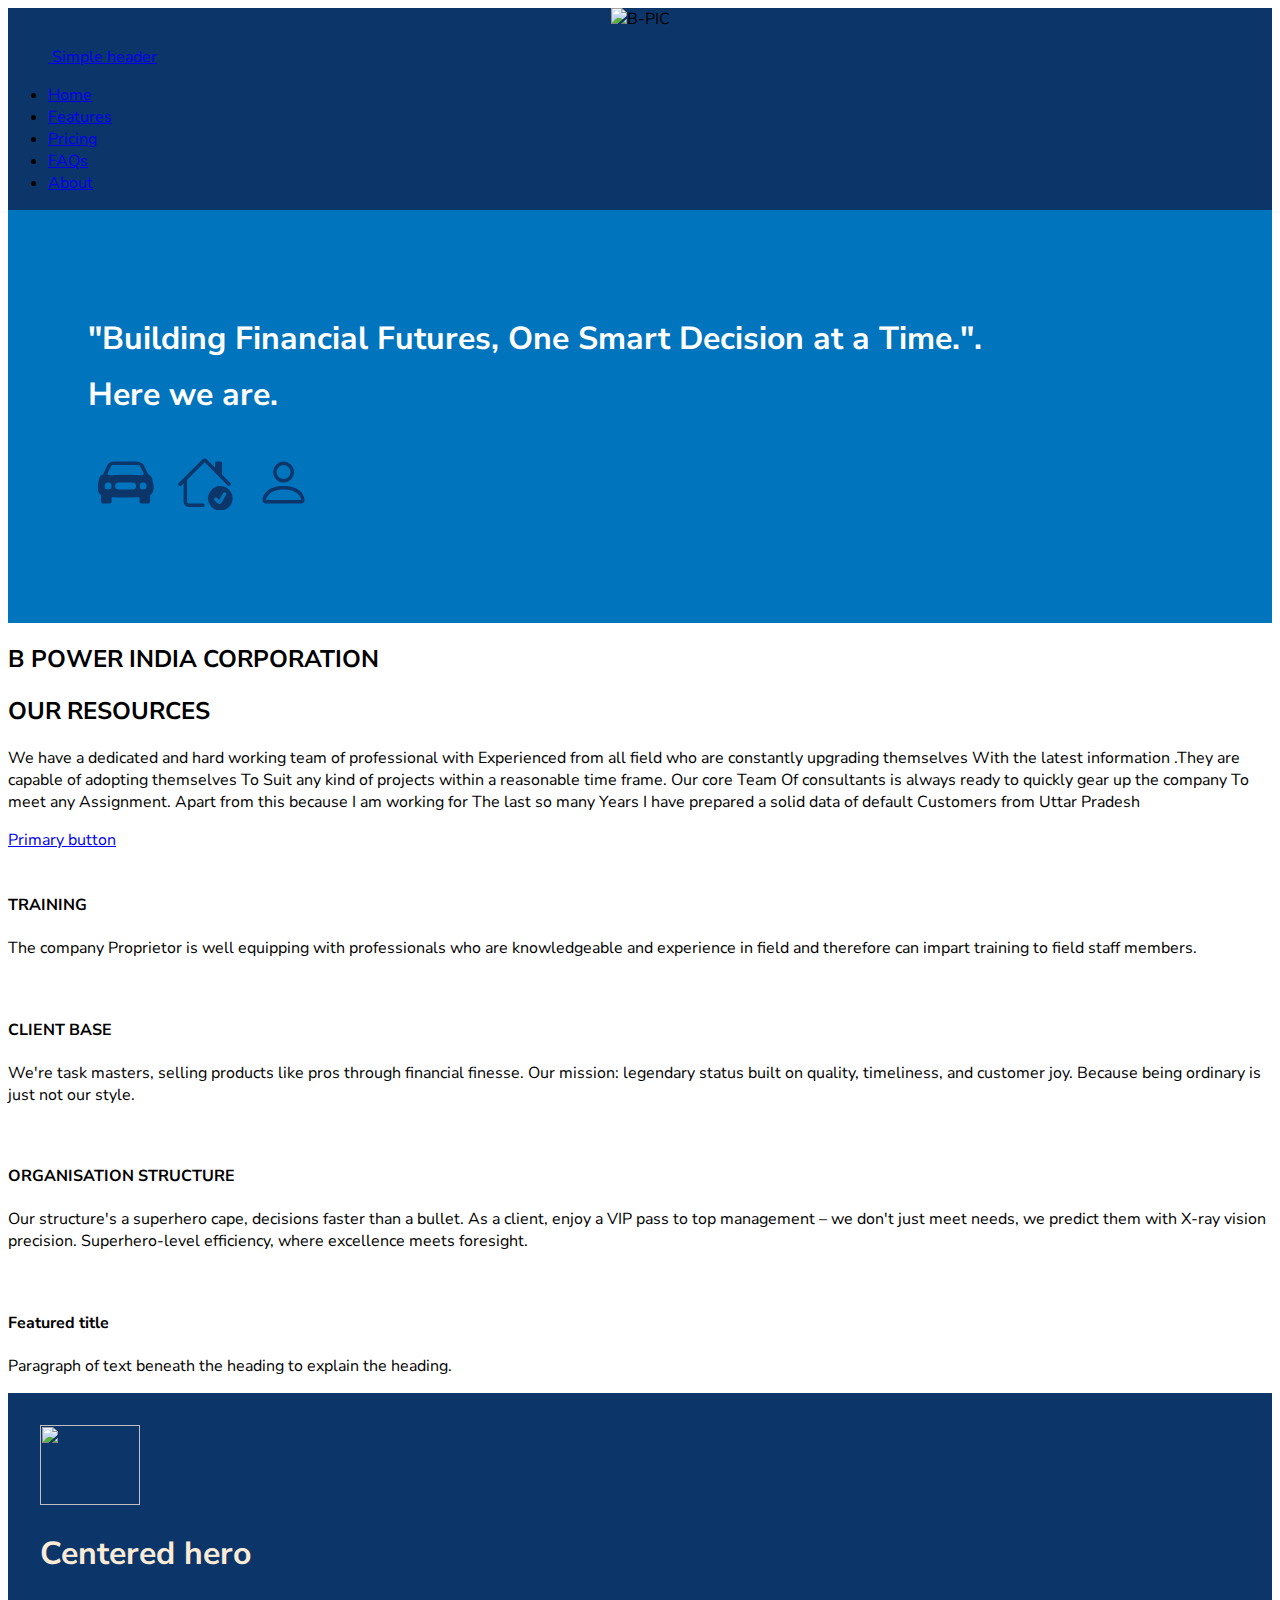
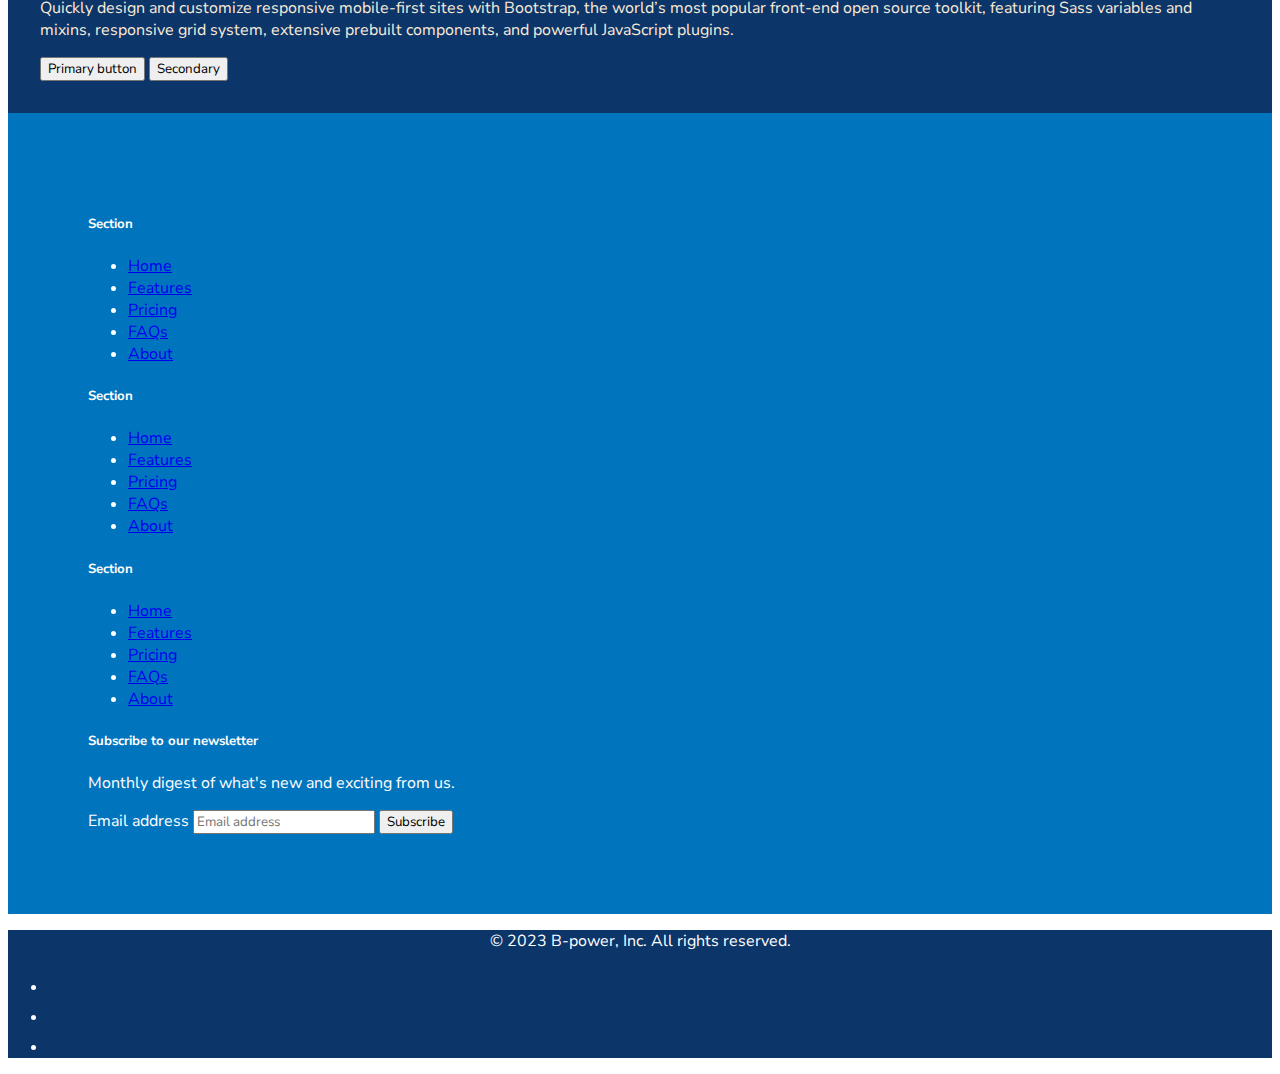
==== index.html @ 485415d3 "Add files via upload" ====
<!DOCTYPE html>
<html lang="en">
<head>
    <meta charset="UTF-8">
    <meta name="viewport" content="width=device-width, initial-scale=1.0">
    <title>Bpic</title>
    <link href="https://cdn.jsdelivr.net/npm/bootstrap@5.3.2/dist/css/bootstrap.min.css" rel="stylesheet" integrity="sha384-T3c6CoIi6uLrA9TneNEoa7RxnatzjcDSCmG1MXxSR1GAsXEV/Dwwykc2MPK8M2HN" crossorigin="anonymous">
    <link rel="preconnect" href="https://fonts.googleapis.com">
    <link rel="stylesheet" href="style.css">
    <link rel="preconnect" href="https://fonts.googleapis.com">
    <link rel="preconnect" href="https://fonts.gstatic.com" crossorigin>
    <link href="https://fonts.googleapis.com/css2?family=Bebas+Neue&family=Cabin:wght@700&family=Nunito+Sans:opsz,wght@6..12,300&family=Playfair+Display&family=Raleway:ital,wght@1,100&display=swap" rel="stylesheet">
</head>
                                              <!-- navbar -->
    <header class="fluid" >
        <center><img src="Images.png/bpic.png" alt="B-PIC" height="80rem"></center>
        <header class="d-flex flex-wrap justify-content-center py-3 mb-4 border-bottom">
          <a href="/" class="d-flex align-items-center mb-3 mb-md-0 me-md-auto link-body-emphasis text-decoration-none">
            <svg class="bi me-2" width="40" height="32"><use xlink:href="#bootstrap"></use></svg>
            <span class="fs-4">Simple header</span>
          </a>
    
          <ul class="nav nav-pills">
            <li class="nav-item"><a href="#" class="nav-link active" aria-current="page">Home</a></li>
            <li class="nav-item"><a href="#" class="nav-link">Features</a></li>
            <li class="nav-item"><a href="#" class="nav-link">Pricing</a></li>
            <li class="nav-item"><a href="#" class="nav-link">FAQs</a></li>
            <li class="nav-item"><a href="#" class="nav-link">About</a></li>
          </ul>
        </header>
      <div class="row">
        <div class="maintyt col-lg-12">
          <h1 class="">"Building Financial Futures, One Smart Decision at a Time.".<br>Here we are.</h1>
          <!-- finacial tittle page -->
        
          <svg class="service" xmlns="http://www.w3.org/2000/svg" width="16" height="16" fill="currentColor" class="bi bi-car-front-fill" viewBox="0 0 16 16">
            <path d="M2.52 3.515A2.5 2.5 0 0 1 4.82 2h6.362c1 0 1.904.596 2.298 1.515l.792 1.848c.075.175.21.319.38.404.5.25.855.715.965 1.262l.335 1.679c.033.161.049.325.049.49v.413c0 .814-.39 1.543-1 1.997V13.5a.5.5 0 0 1-.5.5h-2a.5.5 0 0 1-.5-.5v-1.338c-1.292.048-2.745.088-4 .088s-2.708-.04-4-.088V13.5a.5.5 0 0 1-.5.5h-2a.5.5 0 0 1-.5-.5v-1.892c-.61-.454-1-1.183-1-1.997v-.413a2.5 2.5 0 0 1 .049-.49l.335-1.68c.11-.546.465-1.012.964-1.261a.807.807 0 0 0 .381-.404l.792-1.848ZM3 10a1 1 0 1 0 0-2 1 1 0 0 0 0 2Zm10 0a1 1 0 1 0 0-2 1 1 0 0 0 0 2ZM6 8a1 1 0 0 0 0 2h4a1 1 0 1 0 0-2H6ZM2.906 5.189a.51.51 0 0 0 .497.731c.91-.073 3.35-.17 4.597-.17 1.247 0 3.688.097 4.597.17a.51.51 0 0 0 .497-.731l-.956-1.913A.5.5 0 0 0 11.691 3H4.309a.5.5 0 0 0-.447.276L2.906 5.19Z"/>
          </svg>
          <svg class="service" xmlns="http://www.w3.org/2000/svg" width="16" height="16" fill="currentColor" class="bi bi-house-check" viewBox="0 0 16 16">
            <path d="M7.293 1.5a1 1 0 0 1 1.414 0L11 3.793V2.5a.5.5 0 0 1 .5-.5h1a.5.5 0 0 1 .5.5v3.293l2.354 2.353a.5.5 0 0 1-.708.708L8 2.207l-5 5V13.5a.5.5 0 0 0 .5.5h4a.5.5 0 0 1 0 1h-4A1.5 1.5 0 0 1 2 13.5V8.207l-.646.647a.5.5 0 1 1-.708-.708L7.293 1.5Z"/>
            <path d="M12.5 16a3.5 3.5 0 1 0 0-7 3.5 3.5 0 0 0 0 7Zm1.679-4.493-1.335 2.226a.75.75 0 0 1-1.174.144l-.774-.773a.5.5 0 0 1 .708-.707l.547.547 1.17-1.951a.5.5 0 1 1 .858.514Z"/>
          </svg>
          <svg class="service" xmlns="http://www.w3.org/2000/svg" width="16" height="16" fill="currentColor" class="bi bi-person" viewBox="0 0 16 16">
            <path d="M8 8a3 3 0 1 0 0-6 3 3 0 0 0 0 6Zm2-3a2 2 0 1 1-4 0 2 2 0 0 1 4 0Zm4 8c0 1-1 1-1 1H3s-1 0-1-1 1-4 6-4 6 3 6 4Zm-1-.004c-.001-.246-.154-.986-.832-1.664C11.516 10.68 10.289 10 8 10c-2.29 0-3.516.68-4.168 1.332-.678.678-.83 1.418-.832 1.664h10Z"/>
          </svg>
        </div> 
        <div class="col-lg-6">
              
        </div>
      </div>
    </div>
    </header>
    <body>
     
      <div class="container px-4 py-5">
        <h2 class="pb-2 border-bottom">B POWER INDIA CORPORATION</h2>
    
        <div class="row row-cols-1 row-cols-md-2 align-items-md-center g-5 py-5">
          <div class="col d-flex flex-column align-items-start gap-2">
            <h2 class="fw-bold text-body-emphasis">OUR RESOURCES</h2>
            <p class="text-body-secondary">We have a dedicated and hard working team of professional with 
              Experienced from all field who are constantly upgrading themselves 
              With the latest information .They are capable of adopting themselves
              To Suit any kind of projects within a reasonable time frame. Our core 
              Team Of consultants is always ready to quickly gear up the company
              To meet any Assignment. Apart from this because I am working for
              The last so many Years I have prepared a solid data of default 
              Customers from Uttar Pradesh</p>
            <a href="#" class="btn btn-primary btn-lg">Primary button</a>
          </div>
    
          <div class="col">
            <div class="row row-cols-1 row-cols-sm-2 g-4">
              <div class="col d-flex flex-column gap-2">
                <div class="feature-icon-small d-inline-flex align-items-center justify-content-center text-bg-primary bg-gradient fs-4 rounded-3">
                  <svg class="bi" width="1em" height="1em">
                    <use xlink:href="#collection"></use>
                  </svg>
                </div>
                <h4 class="fw-semibold mb-0 text-body-emphasis">TRAINING</h4>
                <p class="text-body-secondary">The company Proprietor is well equipping with professionals who are 
                  knowledgeable and experience in field and therefore can impart training 
                  to field staff members. 
                  </p>
              </div>
    
              <div class="col d-flex flex-column gap-2">
                <div class="feature-icon-small d-inline-flex align-items-center justify-content-center text-bg-primary bg-gradient fs-4 rounded-3">
                  <svg class="bi" width="1em" height="1em">
                    <use xlink:href="#gear-fill"></use>
                  </svg>
                </div>
                <h4 class="fw-semibold mb-0 text-body-emphasis">CLIENT BASE</h4>
                <p class="text-body-secondary">We're task masters, selling products like pros through financial finesse. Our mission: legendary status built on quality, timeliness, and customer joy. Because being ordinary is just not our style.</p>
              </div>
    
              <div class="col d-flex flex-column gap-2">
                <div class="feature-icon-small d-inline-flex align-items-center justify-content-center text-bg-primary bg-gradient fs-4 rounded-3">
                  <svg class="bi" width="1em" height="1em">
                    <use xlink:href="#speedometer"></use>
                  </svg>
                </div>
                <h4 class="fw-semibold mb-0 text-body-emphasis">ORGANISATION STRUCTURE</h4>
                <p class="text-body-secondary">Our structure's a superhero cape, decisions faster than a bullet. As a client, enjoy a VIP pass to top management – we don't just meet needs, we predict them with X-ray vision precision. Superhero-level efficiency, where excellence meets foresight.
                </p>
              </div>
    
              <div class="col d-flex flex-column gap-2">
                <div class="feature-icon-small d-inline-flex align-items-center justify-content-center text-bg-primary bg-gradient fs-4 rounded-3">
                  <svg class="bi" width="1em" height="1em">
                    <use xlink:href="#table"></use>
                  </svg>
                </div>
                <h4 class="fw-semibold mb-0 text-body-emphasis">Featured title</h4>
                <p class="text-body-secondary">Paragraph of text beneath the heading to explain the heading.</p>
              </div>
            </div>
          </div>
        </div>
      </div>
      <div class="mine text-center">
        <img class="d-block mx-auto mb-4" src="Images.png/bpic.png" alt="" width="100" height="80">
        <h1 class="display-5 fw-bold text-body-emphasis">Centered hero</h1>
        <div class="col-lg-6 mx-auto">
          <p class="lead mb-4">Quickly design and customize responsive mobile-first sites with Bootstrap, the world’s most popular front-end open source toolkit, featuring Sass variables and mixins, responsive grid system, extensive prebuilt components, and powerful JavaScript plugins.</p>
          <div class="d-grid gap-2 d-sm-flex justify-content-sm-center">
            <button type="button" class="btn btn-primary btn-lg px-4 gap-3">Primary button</button>
            <button type="button" class="btn btn-outline-secondary btn-lg px-4">Secondary</button>
          </div>
        </div>
      </div>
      
    <script src="https://cdn.jsdelivr.net/npm/bootstrap@5.3.2/dist/js/bootstrap.bundle.min.js" integrity="sha384-C6RzsynM9kWDrMNeT87bh95OGNyZPhcTNXj1NW7RuBCsyN/o0jlpcV8Qyq46cDfL" crossorigin="anonymous"></script>
    </body>
  <footer class="py-5">
    <div class="maintyt2 row">
      <div class="col-6 col-md-2 mb-3">
        <h5>Section</h5>
        <ul class="nav flex-column">
          <li class="nav-item mb-2"><a href="#" class="nav-link p-0 text-body-secondary">Home</a></li>
          <li class="nav-item mb-2"><a href="#" class="nav-link p-0 text-body-secondary">Features</a></li>
          <li class="nav-item mb-2"><a href="#" class="nav-link p-0 text-body-secondary">Pricing</a></li>
          <li class="nav-item mb-2"><a href="#" class="nav-link p-0 text-body-secondary">FAQs</a></li>
          <li class="nav-item mb-2"><a href="#" class="nav-link p-0 text-body-secondary">About</a></li>
        </ul>
      </div>

      <div class="col-6 col-md-2 mb-3">
        <h5>Section</h5>
        <ul class="nav flex-column">
          <li class="nav-item mb-2"><a href="#" class="nav-link p-0 text-body-secondary">Home</a></li>
          <li class="nav-item mb-2"><a href="#" class="nav-link p-0 text-body-secondary">Features</a></li>
          <li class="nav-item mb-2"><a href="#" class="nav-link p-0 text-body-secondary">Pricing</a></li>
          <li class="nav-item mb-2"><a href="#" class="nav-link p-0 text-body-secondary">FAQs</a></li>
          <li class="nav-item mb-2"><a href="#" class="nav-link p-0 text-body-secondary">About</a></li>
        </ul>
      </div>

      <div class="col-6 col-md-2 mb-3">
        <h5>Section</h5>
        <ul class="nav flex-column">
          <li class="nav-item mb-2"><a href="#" class="nav-link p-0 text-body-secondary">Home</a></li>
          <li class="nav-item mb-2"><a href="#" class="nav-link p-0 text-body-secondary">Features</a></li>
          <li class="nav-item mb-2"><a href="#" class="nav-link p-0 text-body-secondary">Pricing</a></li>
          <li class="nav-item mb-2"><a href="#" class="nav-link p-0 text-body-secondary">FAQs</a></li>
          <li class="nav-item mb-2"><a href="#" class="nav-link p-0 text-body-secondary">About</a></li>
        </ul>
      </div>

      <div class="col-md-5 offset-md-1 mb-3">
        <form>
          <h5>Subscribe to our newsletter</h5>
          <p>Monthly digest of what's new and exciting from us.</p>
          <div class="d-flex flex-column flex-sm-row w-100 gap-2">
            <label for="newsletter1" class="visually-hidden">Email address</label>
            <input id="newsletter1" type="text" class="form-control" placeholder="Email address">
            <button class="btn btn-primary" type="button">Subscribe</button>
          </div>
        </form>
      </div>
    </div>

    <div class="d-flex20">
      <p>© 2023 B-power, Inc. All rights reserved.</p>
      <ul class="list-unstyled d-flex">
        <li class="ms-3"><a class="link-body-emphasis" href="#"><svg class="bi" width="24" height="24"><use xlink:href="#twitter"></use></svg></a></li>
        <li class="ms-3"><a class="link-body-emphasis" href="#"><svg class="bi" width="24" height="24"><use xlink:href="#instagram"></use></svg></a></li>
        <li class="ms-3"><a class="link-body-emphasis" href="#"><svg class="bi" width="24" height="24"><use xlink:href="#facebook"></use></svg></a></li>
      </ul>
    </div>
  </footer>
</html>
---- style.css ----
.fluid
{
    background-color: #0C356A;
  
}
.maintyt
{
    line-height: 3.5rem;
    background-color: #0174BE;
    padding: 5rem 5rem;
    color: white;
   
}
.maintyt2
{
    background-color: #0174BE;
    padding: 5rem 5rem;
    color: white;
}
 .service
 {
    padding: 0.6rem;
    width: 3.5rem;
    height: 3.5rem;
    color: #0C356A;
 }  
.word
{
    
font-family: 'Playfair Display', serif;
    color: white;
}
.d-flex20
{
    text-align: center;
    color: white;
    background-color: #0C356A;
    margin: 0px;
    font-family: 'Raleway', sans-serif;
    
}
*
{
    font-family: 'Nunito Sans', sans-serif;
    

}
.mine
{
    background-color: #0C356A;
    color: antiquewhite;
    padding: 2rem;
}
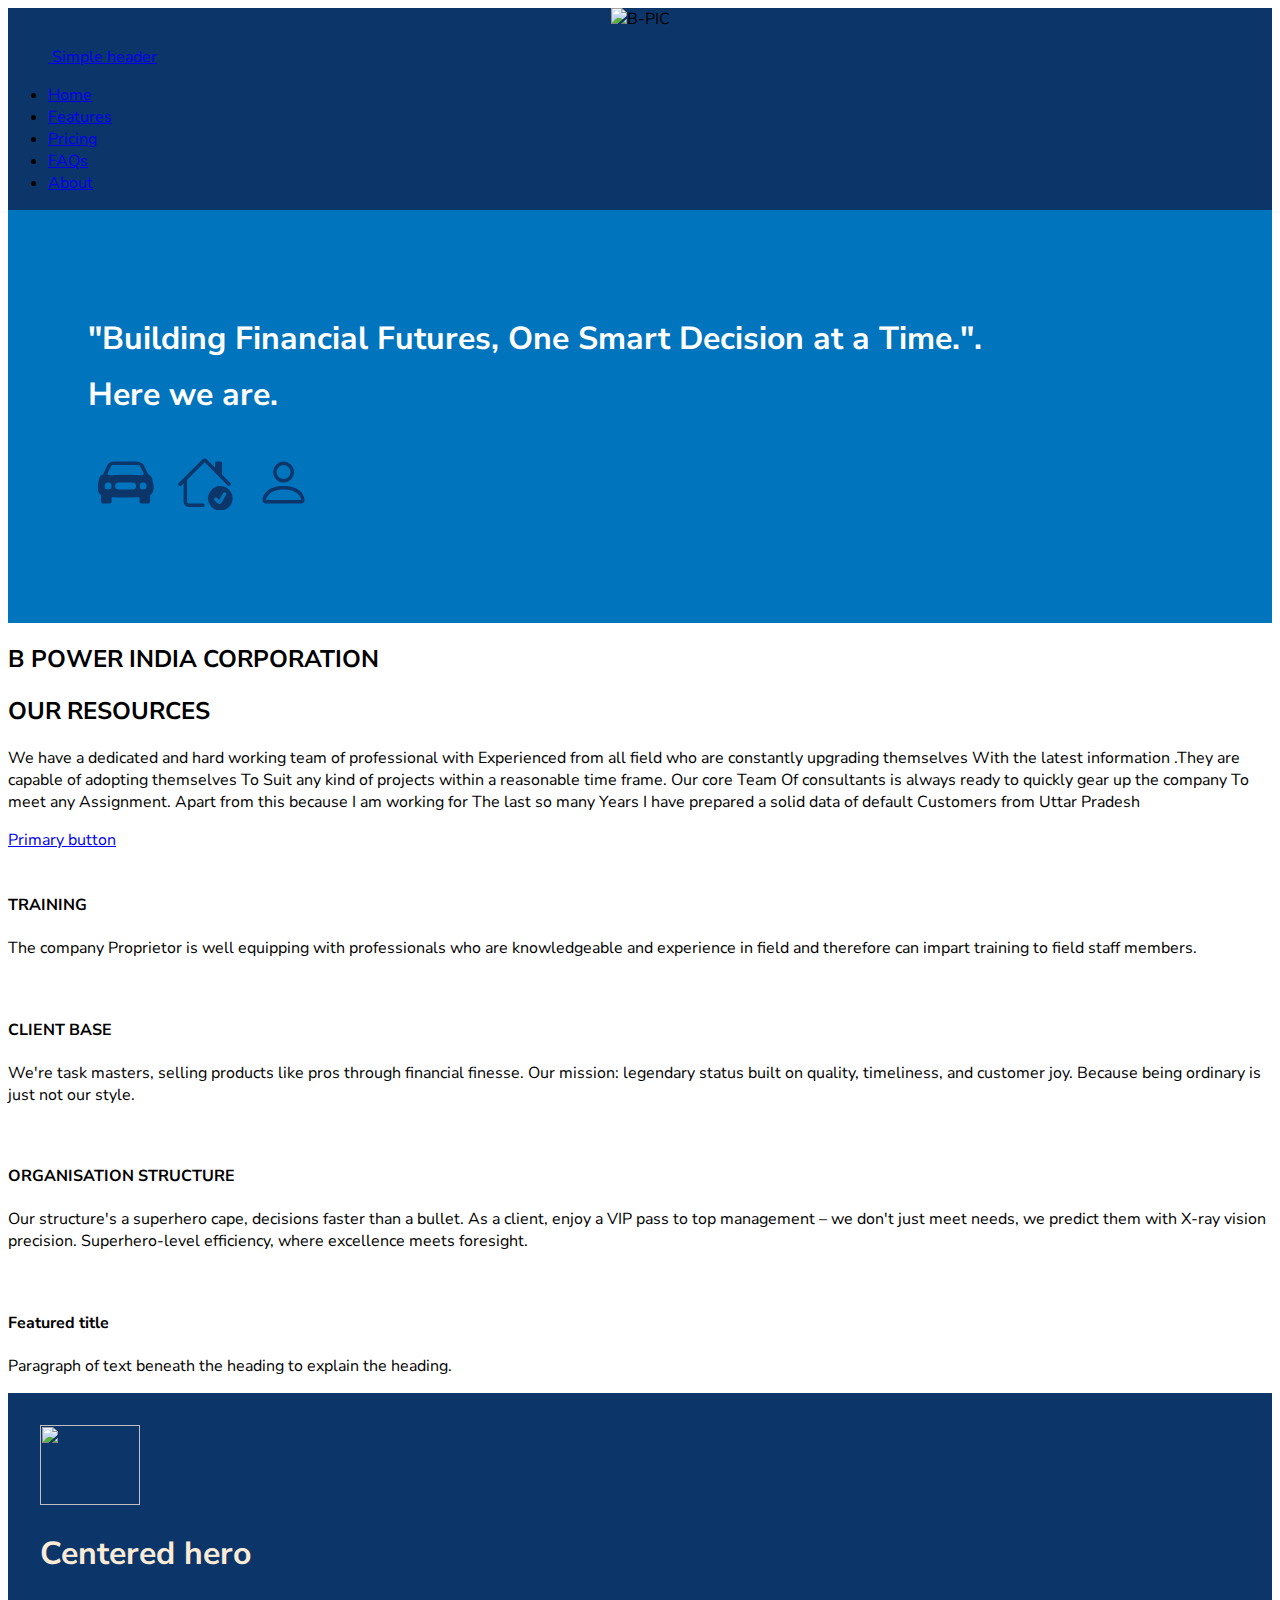
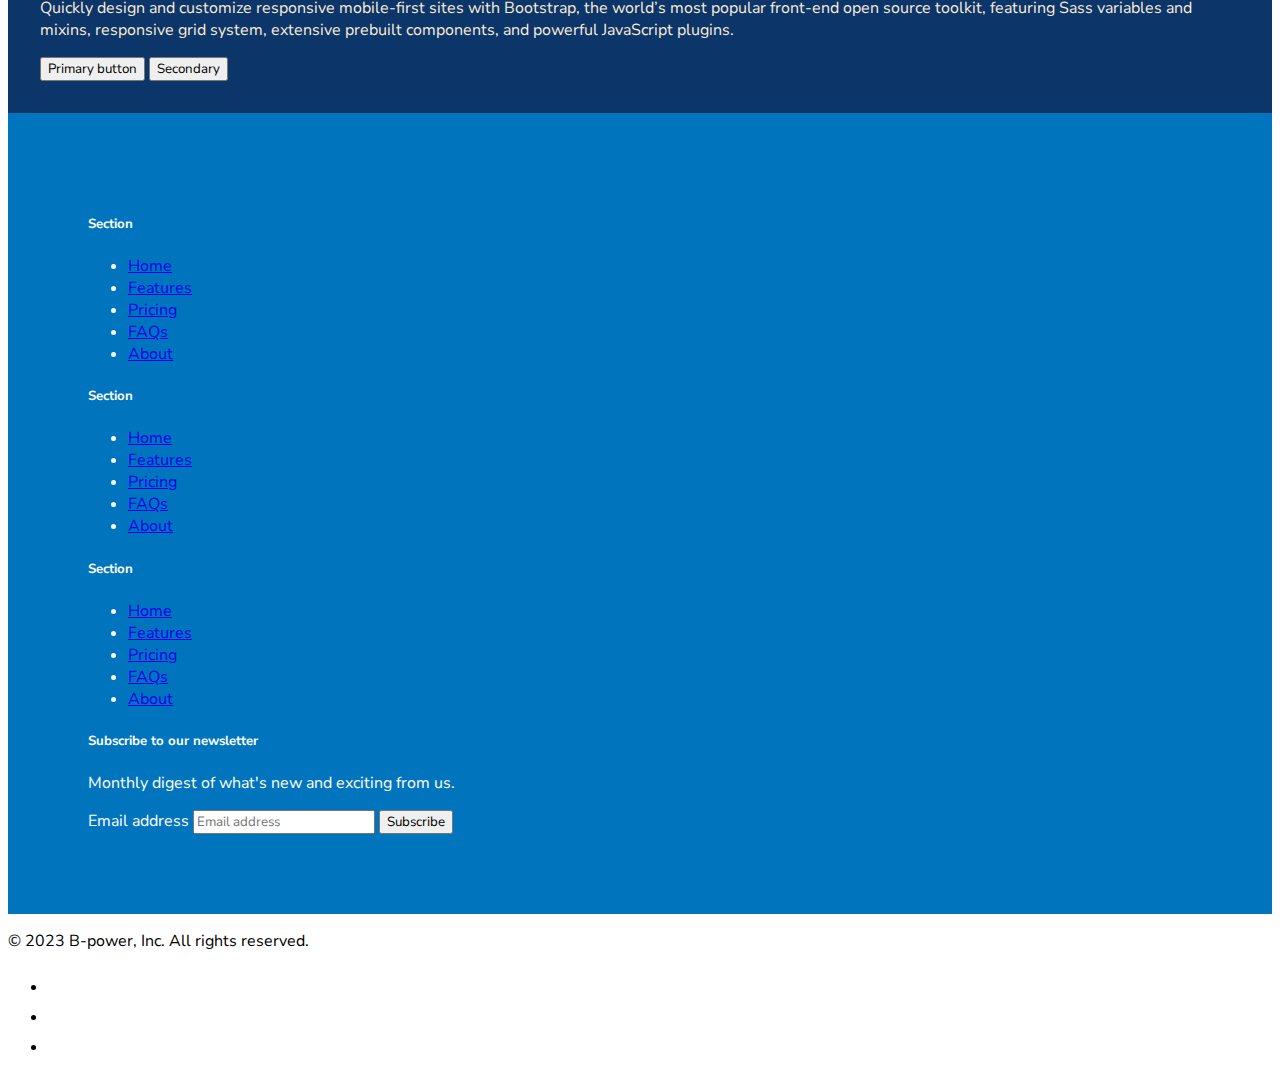
==== commit 209e3d09: "Update index.html" ====
--- a/index.html
+++ b/index.html
@@ -84,7 +84,7 @@
                   </p>
               </div>
     
-              <div class="col d-flex flex-column gap-2">
+              <div class="container-fluid col d-flex flex-column gap-2">
                 <div class="feature-icon-small d-inline-flex align-items-center justify-content-center text-bg-primary bg-gradient fs-4 rounded-3">
                   <svg class="bi" width="1em" height="1em">
                     <use xlink:href="#gear-fill"></use>
@@ -180,7 +180,7 @@
       </div>
     </div>
 
-    <div class="d-flex20">
+    <div class="containerd-flex20">
       <p>© 2023 B-power, Inc. All rights reserved.</p>
       <ul class="list-unstyled d-flex">
         <li class="ms-3"><a class="link-body-emphasis" href="#"><svg class="bi" width="24" height="24"><use xlink:href="#twitter"></use></svg></a></li>
@@ -189,4 +189,4 @@
       </ul>
     </div>
   </footer>
-</html>+</html>
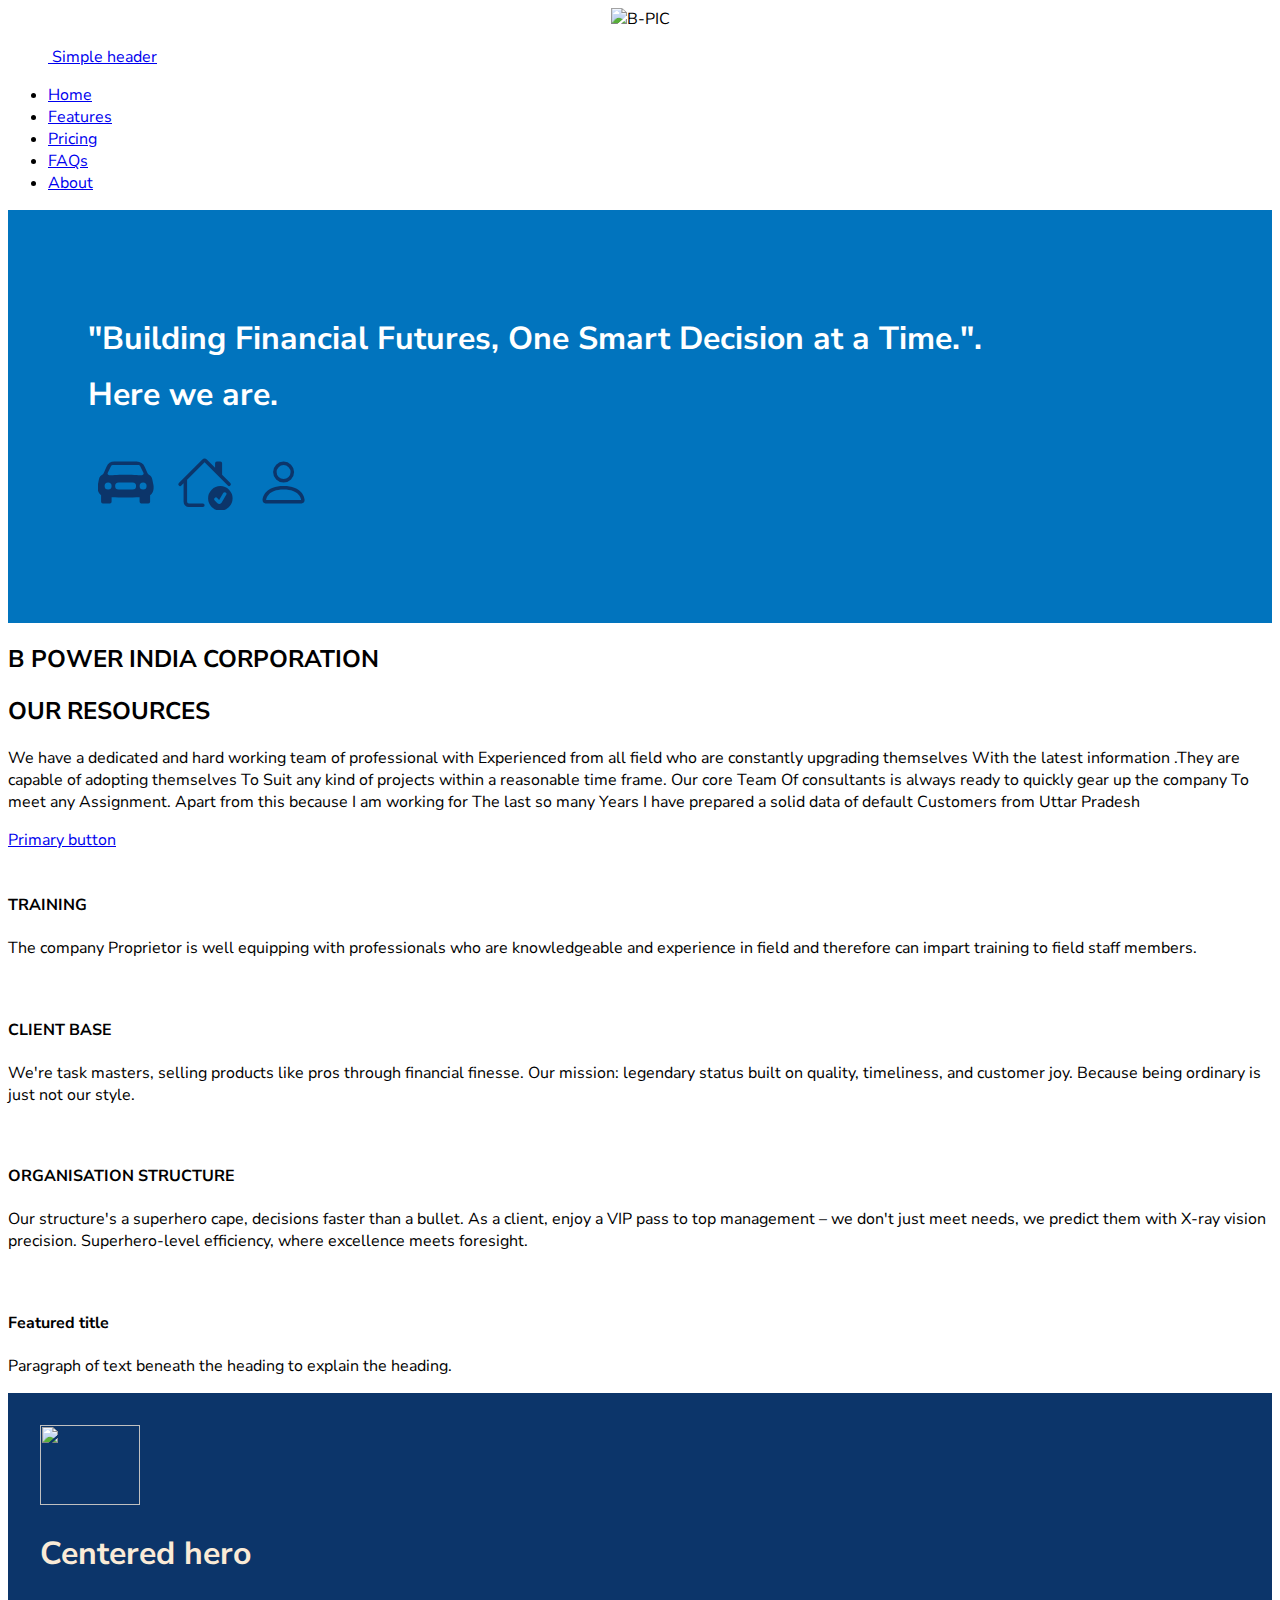
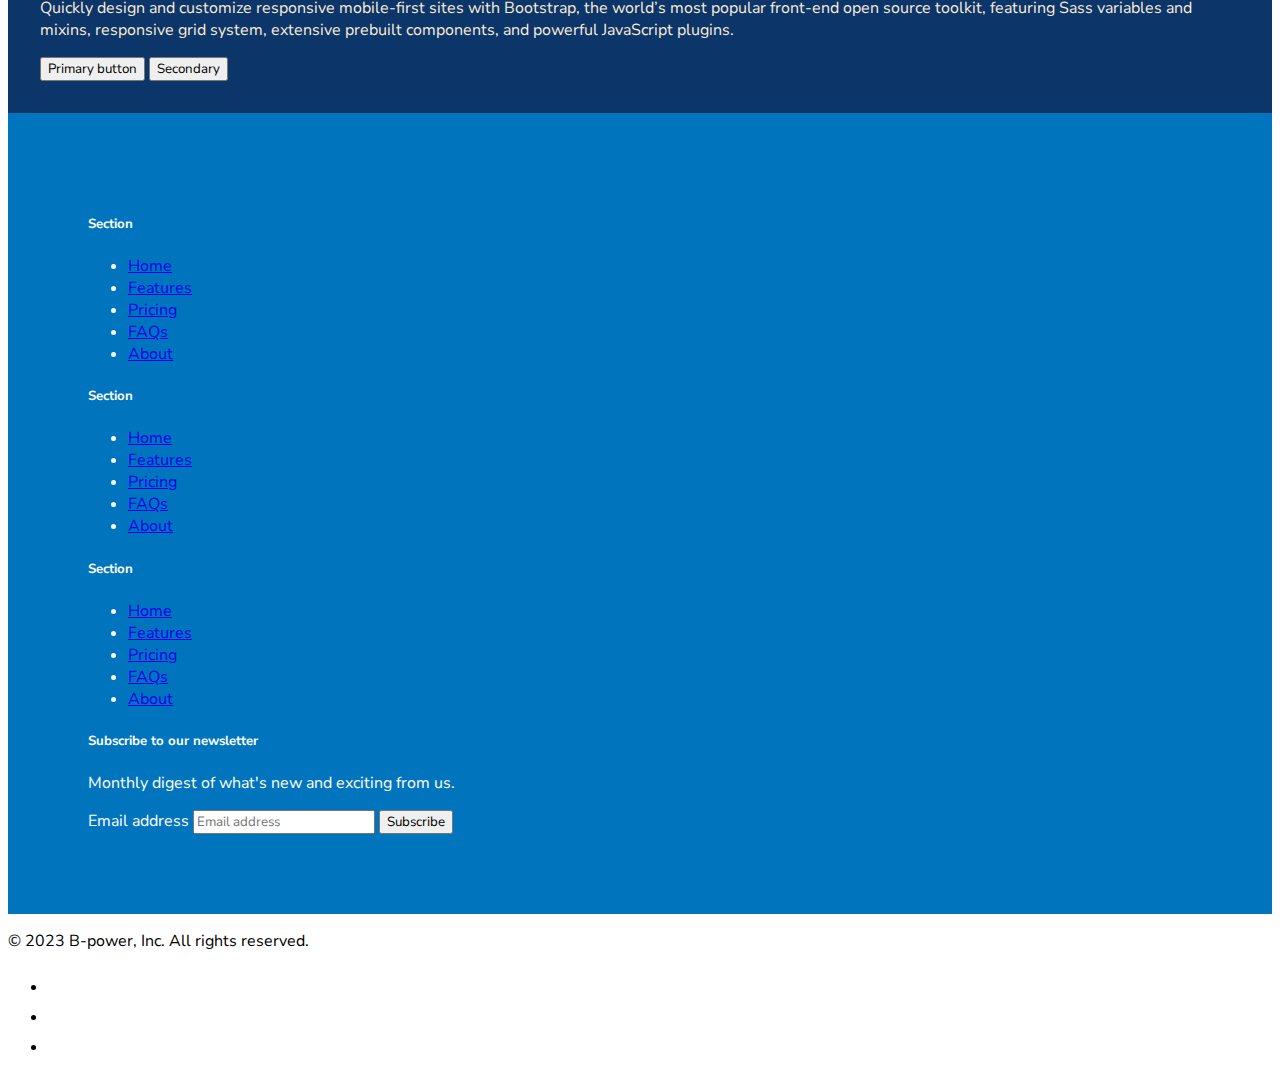
==== commit 431919a7: "Update index.html" ====
--- a/index.html
+++ b/index.html
@@ -11,9 +11,10 @@
     <link rel="preconnect" href="https://fonts.gstatic.com" crossorigin>
     <link href="https://fonts.googleapis.com/css2?family=Bebas+Neue&family=Cabin:wght@700&family=Nunito+Sans:opsz,wght@6..12,300&family=Playfair+Display&family=Raleway:ital,wght@1,100&display=swap" rel="stylesheet">
 </head>
-                                              <!-- navbar -->
-    <header class="fluid" >
-        <center><img src="Images.png/bpic.png" alt="B-PIC" height="80rem"></center>
+                    
+    <!-- navbar -->
+    <center><img src="Images.png/bpic.png" alt="B-PIC" height="80rem"></center>
+    <header class="container-fluid" >
         <header class="d-flex flex-wrap justify-content-center py-3 mb-4 border-bottom">
           <a href="/" class="d-flex align-items-center mb-3 mb-md-0 me-md-auto link-body-emphasis text-decoration-none">
             <svg class="bi me-2" width="40" height="32"><use xlink:href="#bootstrap"></use></svg>
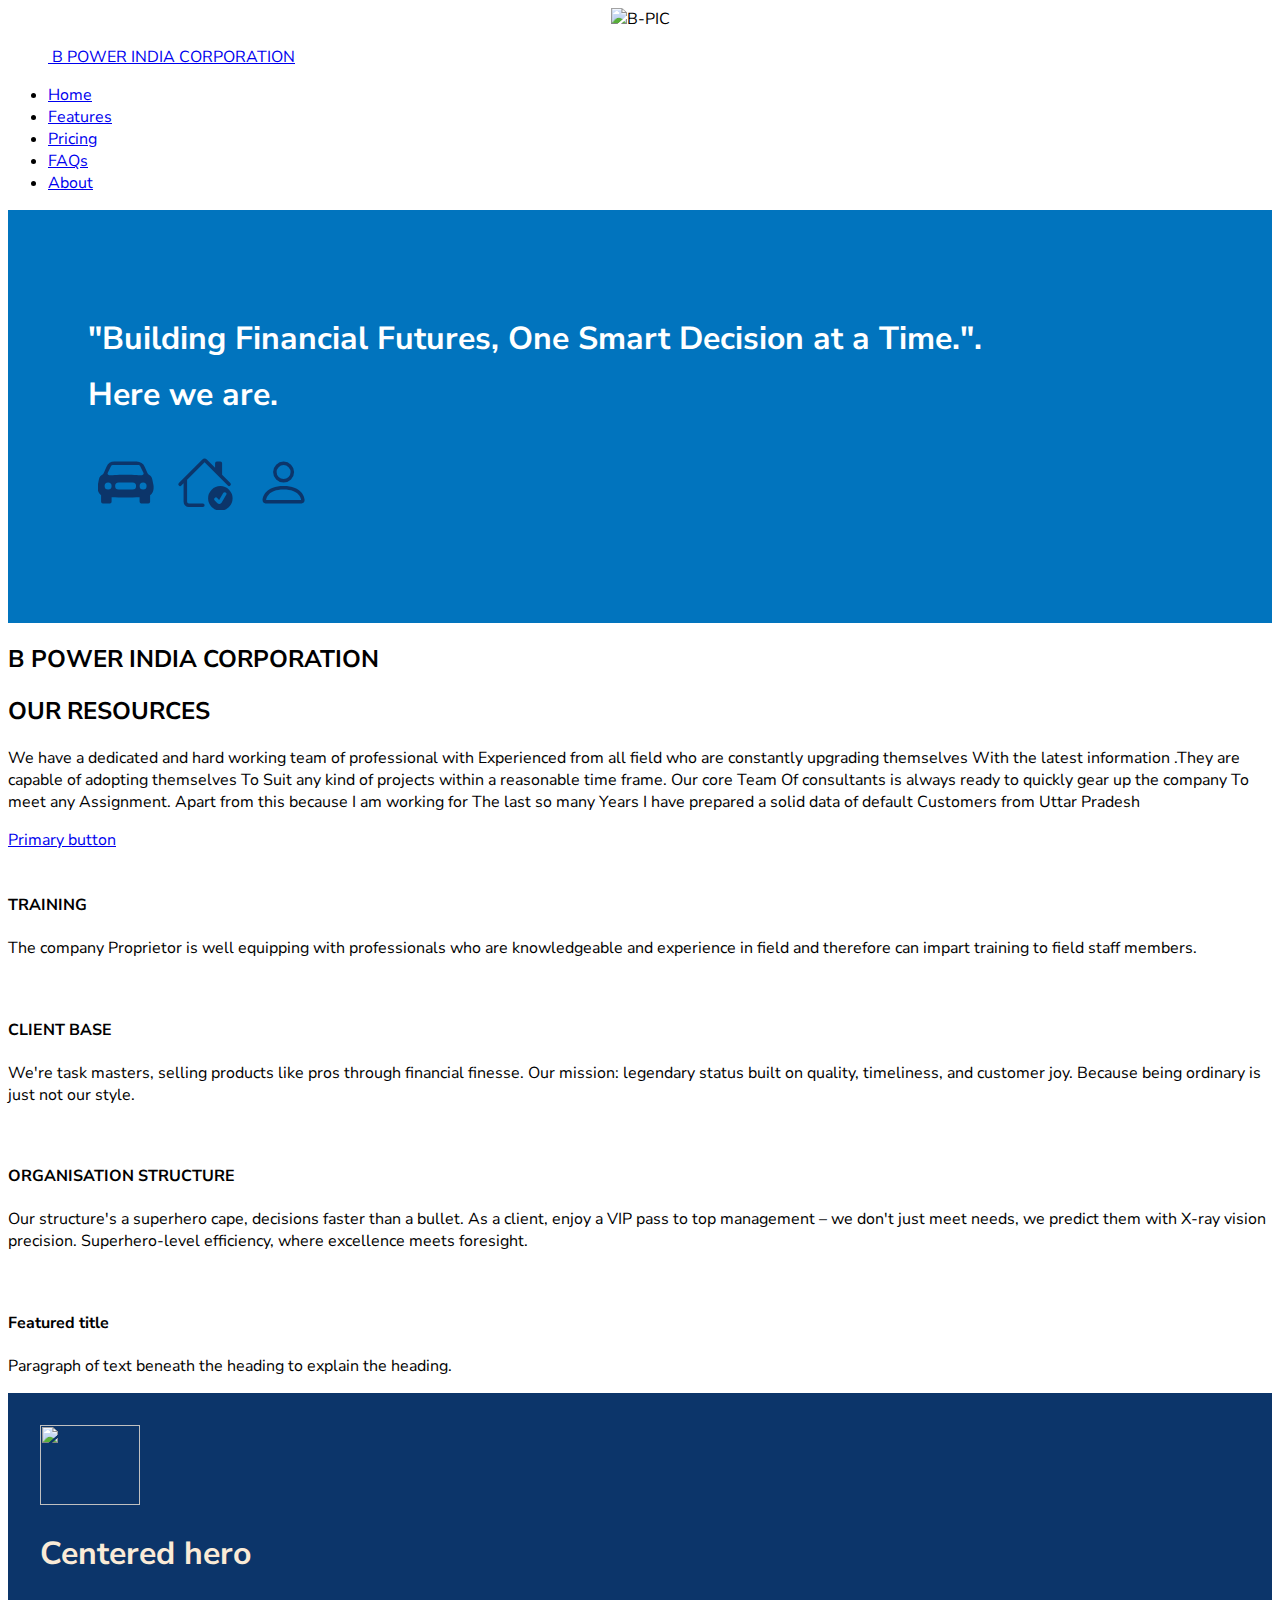
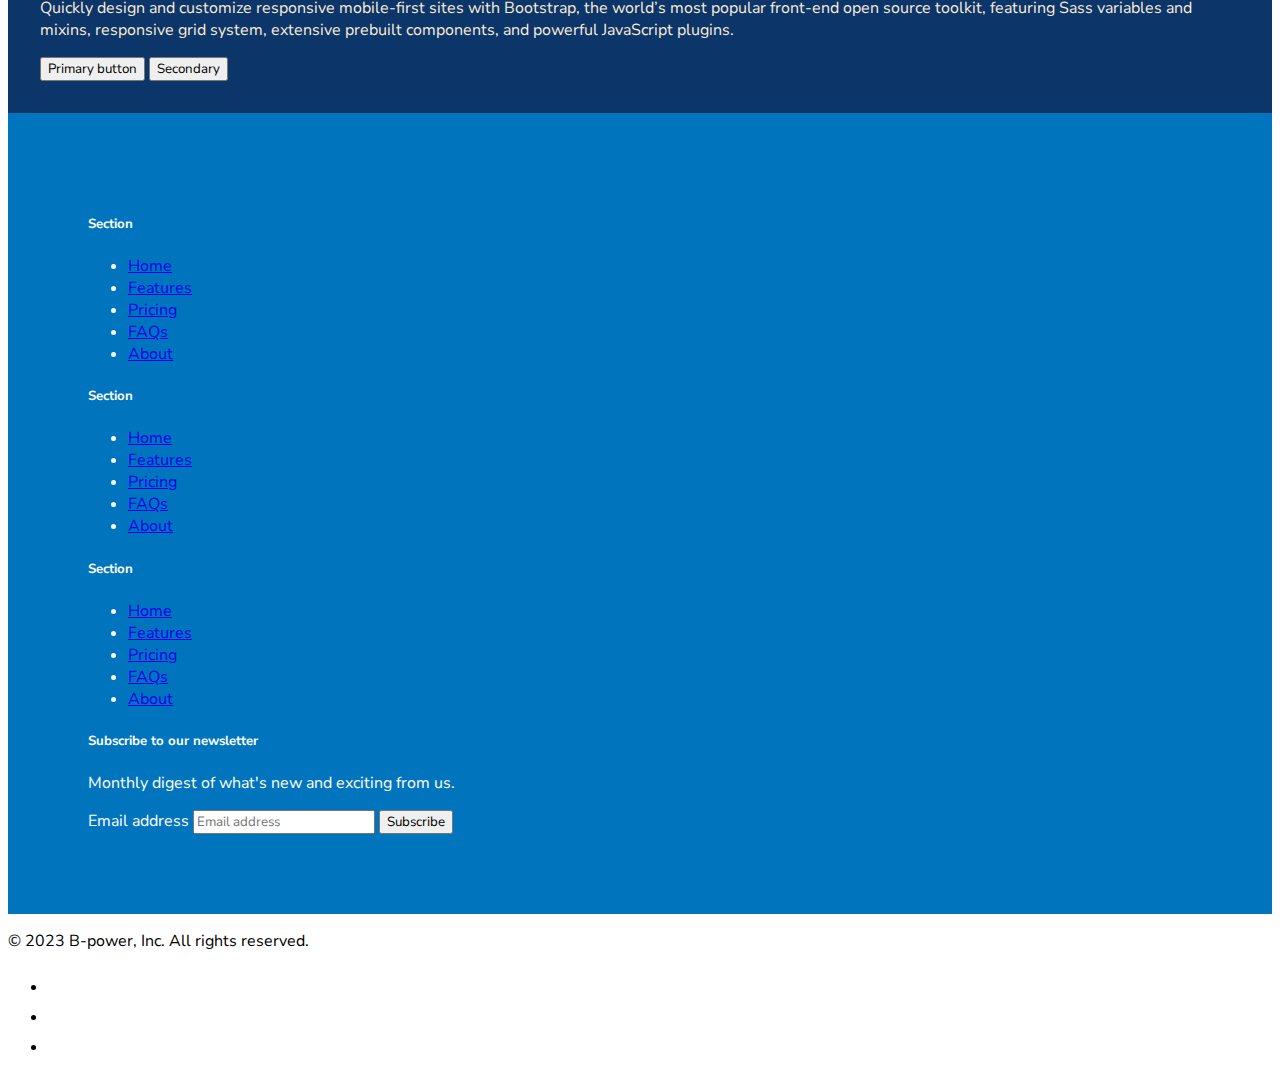
==== commit 79864f04: "Update index.html" ====
--- a/index.html
+++ b/index.html
@@ -18,11 +18,11 @@
         <header class="d-flex flex-wrap justify-content-center py-3 mb-4 border-bottom">
           <a href="/" class="d-flex align-items-center mb-3 mb-md-0 me-md-auto link-body-emphasis text-decoration-none">
             <svg class="bi me-2" width="40" height="32"><use xlink:href="#bootstrap"></use></svg>
-            <span class="fs-4">Simple header</span>
+            <span class="fs-4">B POWER INDIA CORPORATION</span>
           </a>
     
           <ul class="nav nav-pills">
-            <li class="nav-item"><a href="#" class="nav-link active" aria-current="page">Home</a></li>
+            <li class="nav-item"><a href="https://ashwin7071.github.io/Finance/" class="nav-link active" aria-current="page">Home</a></li>
             <li class="nav-item"><a href="#" class="nav-link">Features</a></li>
             <li class="nav-item"><a href="#" class="nav-link">Pricing</a></li>
             <li class="nav-item"><a href="#" class="nav-link">FAQs</a></li>
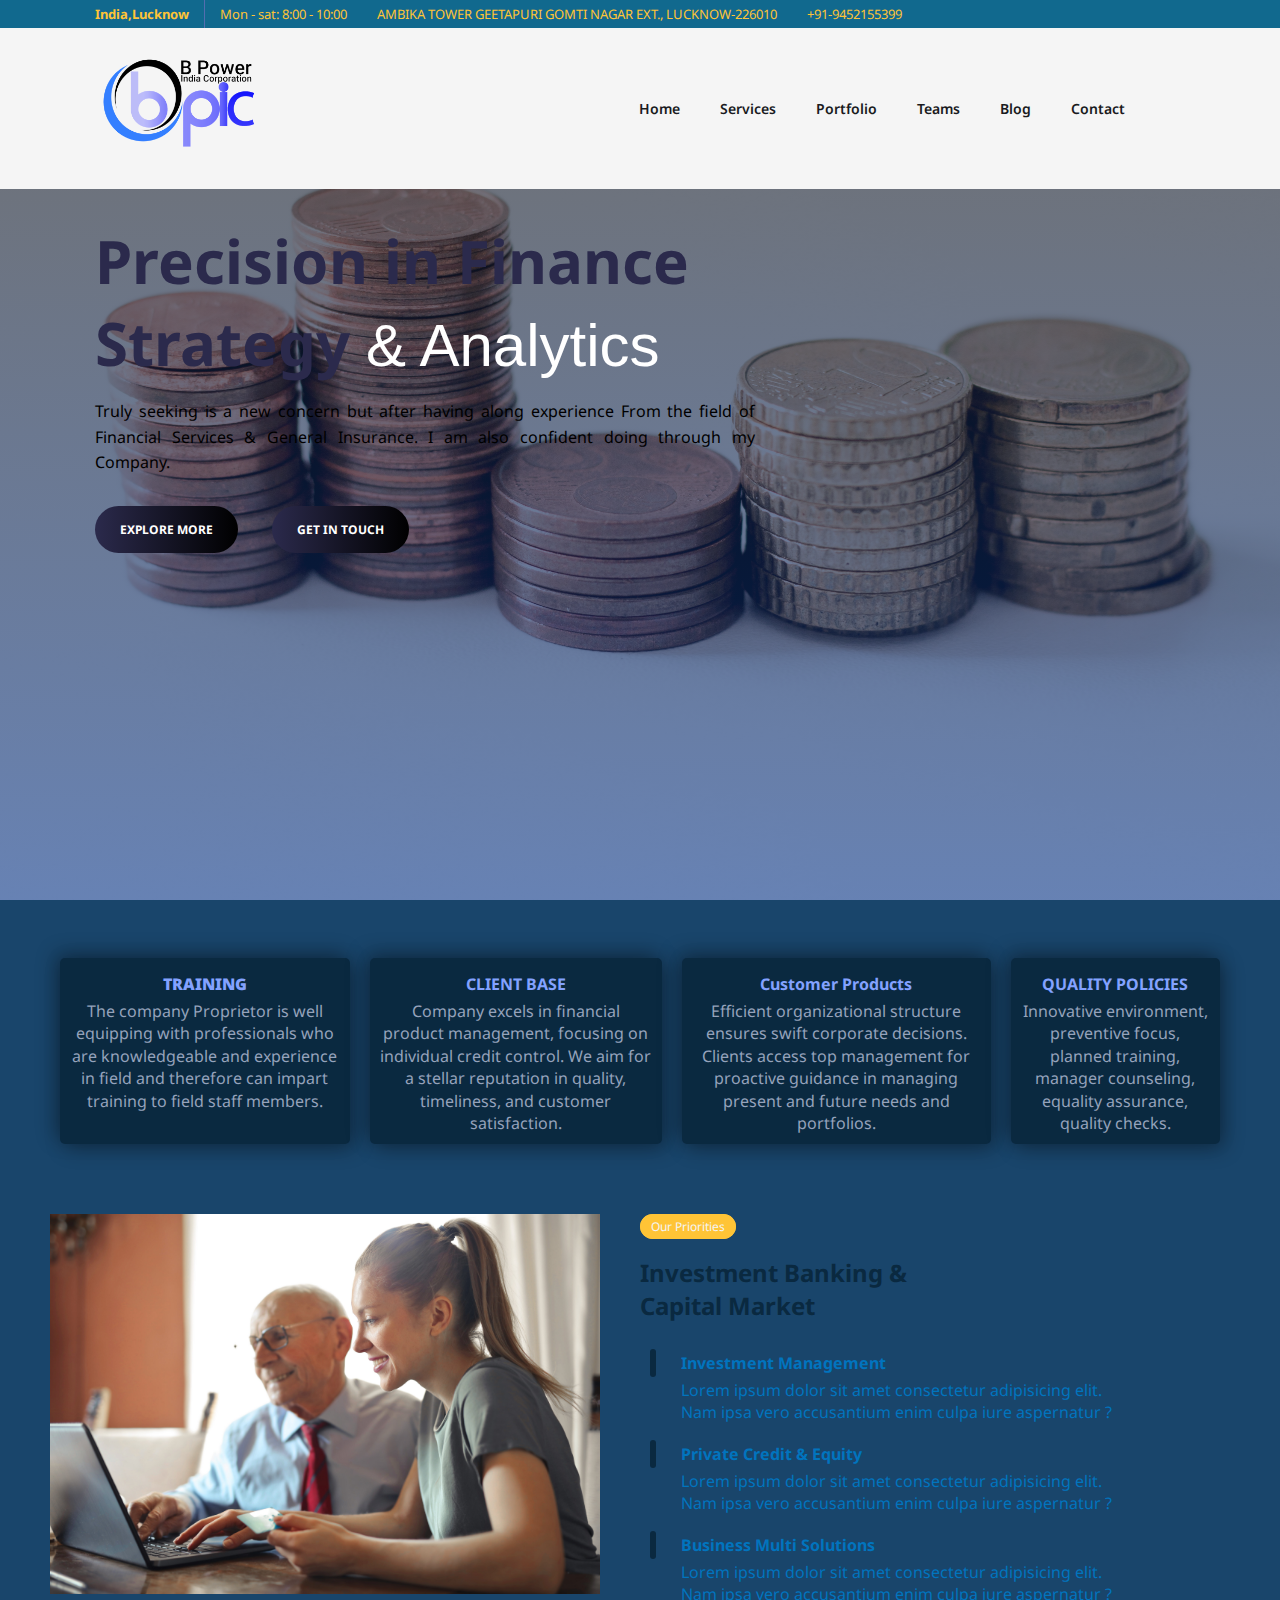
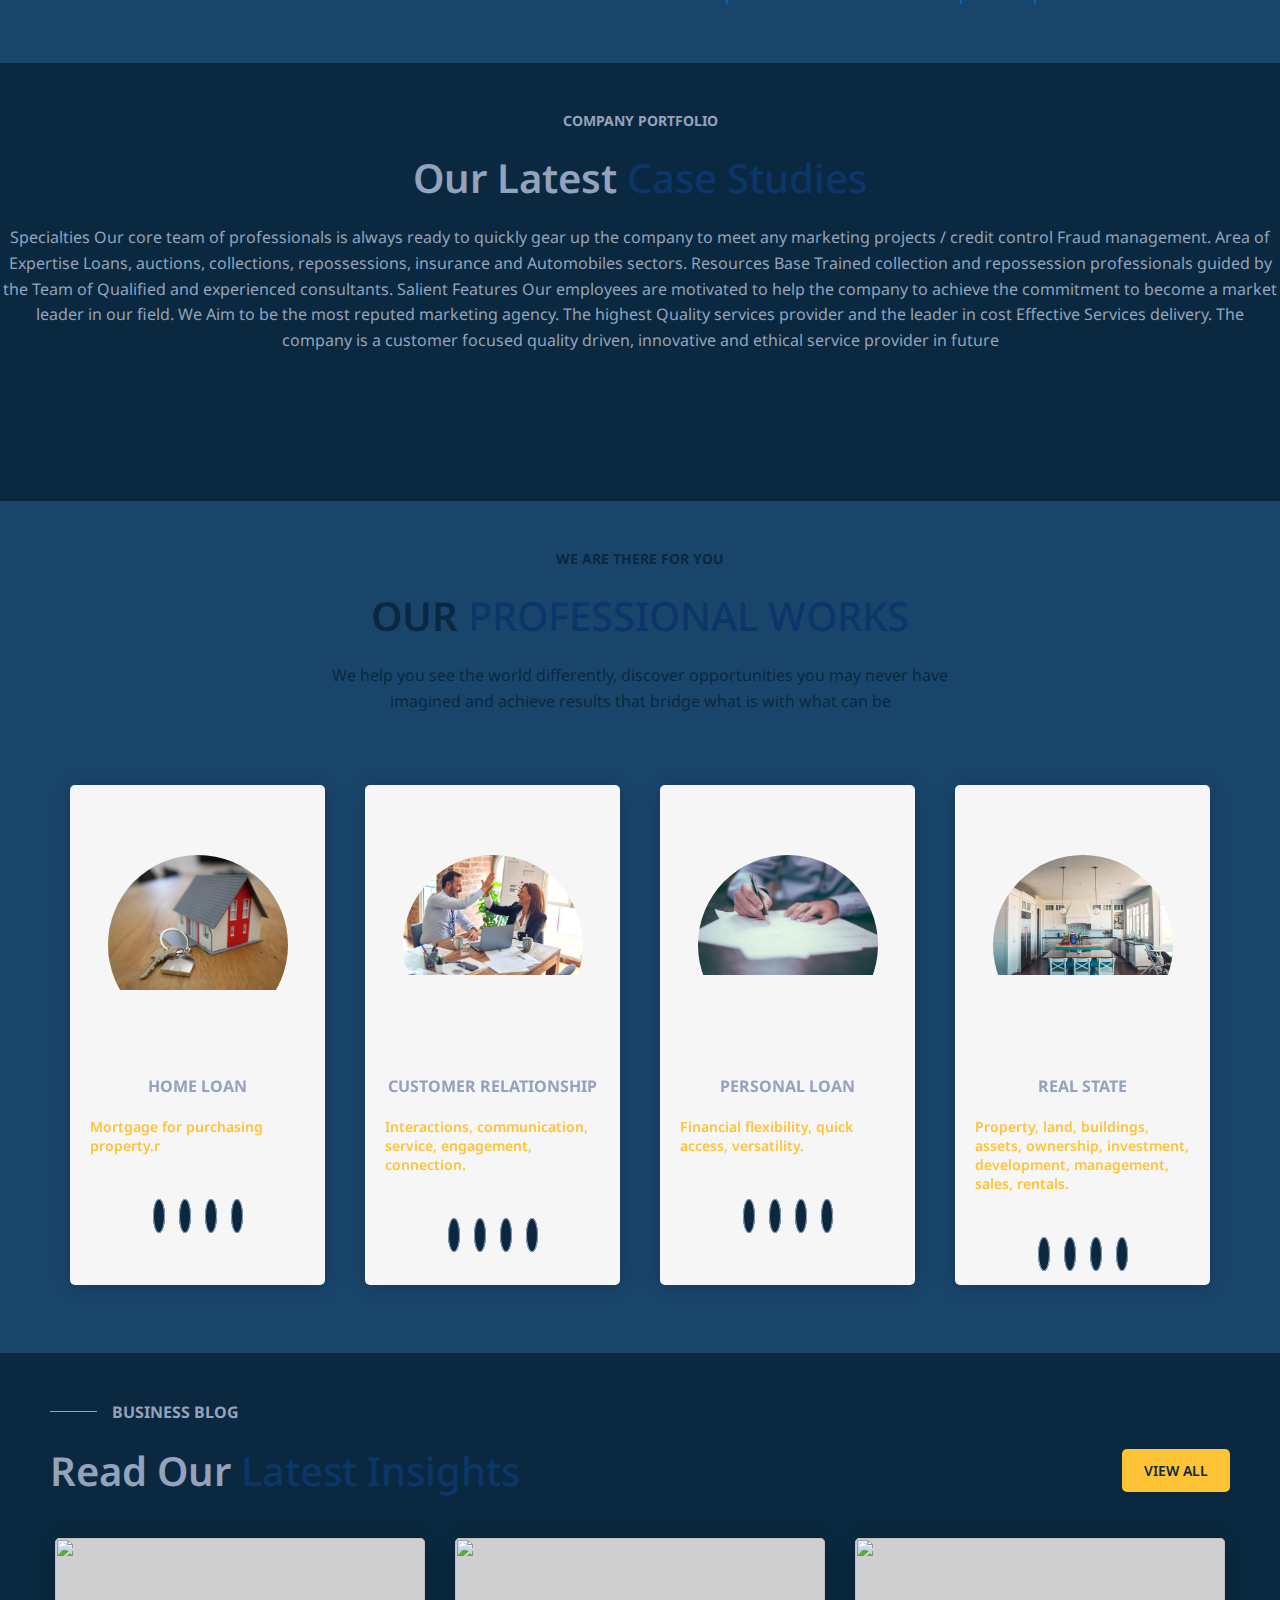
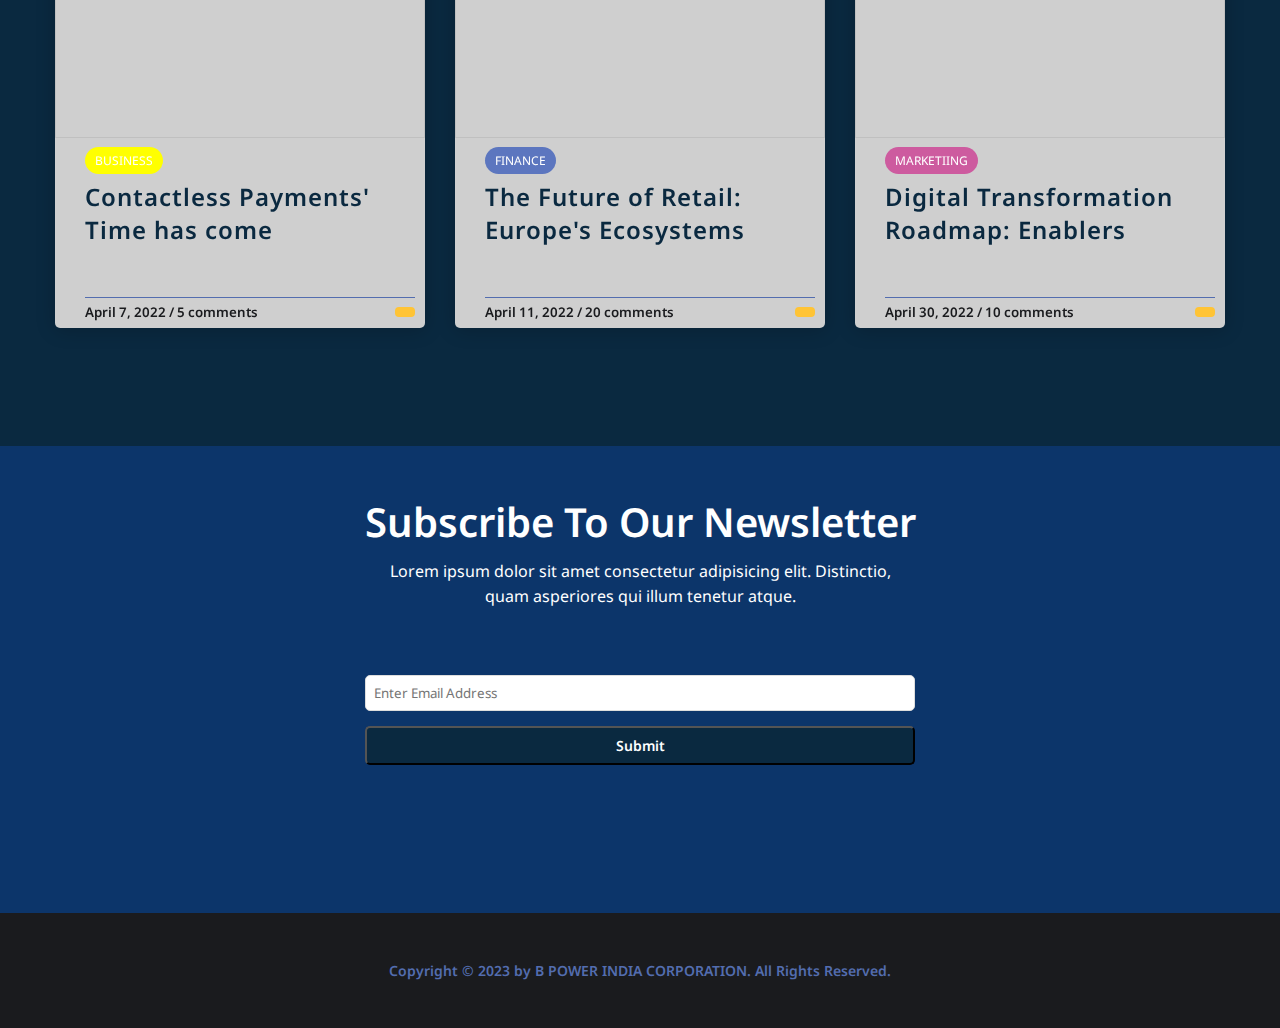
==== commit 5d45324a: "Add files via upload" ====
--- a/index.html
+++ b/index.html
@@ -2,192 +2,324 @@
 <html lang="en">
 <head>
     <meta charset="UTF-8">
+    <meta http-equiv="X-UA-Compatible" content="IE=edge">
     <meta name="viewport" content="width=device-width, initial-scale=1.0">
-    <title>Bpic</title>
-    <link href="https://cdn.jsdelivr.net/npm/bootstrap@5.3.2/dist/css/bootstrap.min.css" rel="stylesheet" integrity="sha384-T3c6CoIi6uLrA9TneNEoa7RxnatzjcDSCmG1MXxSR1GAsXEV/Dwwykc2MPK8M2HN" crossorigin="anonymous">
-    <link rel="preconnect" href="https://fonts.googleapis.com">
+    <title>B-Power</title>
     <link rel="stylesheet" href="style.css">
-    <link rel="preconnect" href="https://fonts.googleapis.com">
-    <link rel="preconnect" href="https://fonts.gstatic.com" crossorigin>
-    <link href="https://fonts.googleapis.com/css2?family=Bebas+Neue&family=Cabin:wght@700&family=Nunito+Sans:opsz,wght@6..12,300&family=Playfair+Display&family=Raleway:ital,wght@1,100&display=swap" rel="stylesheet">
+    <link rel="stylesheet" href="boxicons-2.0.9/css/boxicons.min.css">
+    <link rel="stylesheet" href="https://cdnjs.cloudflare.com/ajax/libs/OwlCarousel2/2.3.4/assets/owl.carousel.min.css"/>
 </head>
-                    
-    <!-- navbar -->
-    <center><img src="Images.png/bpic.png" alt="B-PIC" height="80rem"></center>
-    <header class="container-fluid" >
-        <header class="d-flex flex-wrap justify-content-center py-3 mb-4 border-bottom">
-          <a href="/" class="d-flex align-items-center mb-3 mb-md-0 me-md-auto link-body-emphasis text-decoration-none">
-            <svg class="bi me-2" width="40" height="32"><use xlink:href="#bootstrap"></use></svg>
-            <span class="fs-4">B POWER INDIA CORPORATION</span>
-          </a>
+<body id="home">
+
+    <div class="scroll-up-btn">
+        <i class="bx bx-up-arrow-alt bx-sm"></i>
+    </div>
+    <div class="showcase">
+        <!-- navbar top section -->
+
+        <div class="navbar-top">
+            <ul class="left">
+                <li><a href="#">India,Lucknow</a></li>
+                <li><a href="#"><i class="bx bxs-time bx-xs"></i> Mon - sat: 8:00 - 10:00</a></li>
+                <li><a href="#"><i class="bx bxs-map bx-xs"></i> AMBIKA TOWER GEETAPURI 
+                  GOMTI NAGAR EXT., LUCKNOW-226010</a></li>
+                <li><a href="#"><i class="bx bxs-phone bx-xs"></i>+91-9452155399</a></li>
+            </ul>
+            <ul class="right">
+                <li><a href="#"><i class="bx bxl-whatsapp bx-xs"></i></a></li>
+                <li><a href="#"><i class="bx bxl-instagra-alt bx-xs"></i></a></li>
+                <li><a href="#"><i class="bx bxl-twitter bx-xs"></i></a></li>
+                <li><a href="#"><i class="bx bxl-youtube-alt bx-xs"></i></a></li>
+            </ul>
+        </div>
+
+        <!-- navbar bottom section -->
+       <div class="navbar-bottom">
+            <a href="#home" class="brand-left"><img src="Images.png/bpic.png" height="100rem" alt="B-power"></a>
+            <ul class="menu-right">
+                <li><a href="#home">Home</a></li>
+                <li><a href="#services">Services</a></li>
+                <li><a href="#portfolio">Portfolio</a></li>
+                <li><a href="#teams">Teams</a></li>
+                <li><a href="#blog">Blog</a></li>
+                <li><a href="#contact">Contact</a></li>
+                <li><a href="#"><i class="bx bx-search bx-sm" id="search-btn"></i></a></li>
+            </ul>
+            <div class="search-form">
+                <input type="search" name="search-box" id="search-box" placeholder="search here...">
+                <label for="search-box" class="bx bx-search bx-sm"></label>
+            </div>
+       </div>
+
+       <!-- Showcase content Section -->
+       <div class="showcase-content">
+           <h1>Precision in Finance <br> Strategy <span>& Analytics</span></h1>
+           <p>Truly seeking is a new concern 
+            but after having along experience 
+            From the field of Financial Services & General Insurance. I am also 
+            confident doing through my Company.</p>
+           <a href="#" class="btn btn-left">EXPLORE MORE</a>
+           <a href="#" class="btn btn-right">GET IN TOUCH</a>
+       </div>
+    </div>
+
+    <!-- Services / Goal Section  -->
+
+    <section id="services" class="bg-light py-3">
+        <div class="wrapper">
+            <div class="items">
+                <div class="item">
+                    <i class="bx bxs-badge-dollar bx-lg"></i>
+                    <h3><b>TRAINING</b></h3>
+                    <p>The company Proprietor is well equipping with professionals who are 
+                      knowledgeable and experience in field and therefore can impart training 
+                      to field staff members.
+                      </p>
+                </div>
+                <div class="item">
+                    <i class="bx bxs-building-house bx-lg"></i>
+                    <h3>CLIENT BASE</h3>
+                    <p>Company excels in financial product management, focusing on individual credit control. We aim for a stellar reputation in quality, timeliness, and customer satisfaction.</p>
+                </div>
+                <div class="item">
+                    <i class="bx bxs-credit-card-front bx-lg"></i>
+                    <h3>Customer Products</h3>
+                    <p>Efficient organizational structure ensures swift corporate decisions. Clients access top management for proactive guidance in managing present and future needs and portfolios.</p>
+                </div>
+                <div class="item">
+                    <i class="bx bxs-plane-alt bx-lg"></i>
+                    <h3>QUALITY POLICIES</h3>
+                    <p>Innovative environment, preventive focus, planned training, manager counseling, equality assurance, quality checks.</p>
+                </div>
+            </div>
+            <div id="goal" class="goal">
+                <div class="goal-img">
+                    <img src="Images.png/pexels-photo-3823488.jpeg">
+                </div>
+                <div class="goal-text">
+                    <a href="#">Our Priorities</a>
+                    <h2>Investment Banking & <br> Capital Market</h2>
+                    <div class="contents">
+                        <div class="content p-4">
+                            <i class="bx bx-check bx-sm"></i>
+                        </div>
+                        <div class="content p-4">
+                            <h3>Investment Management</h3>
+                            <p>Lorem ipsum dolor sit amet consectetur adipisicing elit. <br>Nam ipsa vero accusantium enim culpa iure aspernatur ?</p>
+                        </div>
+                    </div>
+                    <div class="contents">
+                        <div class="content p-4">
+                            <i class="bx bx-check bx-sm"></i>
+                        </div>
+                        <div class="content p-4">
+                            <h3>Private Credit & Equity</h3>
+                            <p>Lorem ipsum dolor sit amet consectetur adipisicing elit. <br>Nam ipsa vero accusantium enim culpa iure aspernatur ?</p>
+                        </div>
+                    </div>
+                    <div class="contents">
+                        <div class="content p-4">
+                            <i class="bx bx-check bx-sm"></i>
+                        </div>
+                        <div class="content p-4">
+                            <h3>Business Multi Solutions</h3>
+                            <p>Lorem ipsum dolor sit amet consectetur adipisicing elit. <br>Nam ipsa vero accusantium enim culpa iure aspernatur ?</p>
+                        </div>
+                    </div>
+                </div>
+            </div>
+        </div>
+    </section>
+
+    <!-- Portfolio Section -->
+    <section id="portfolio" class="portfolio py-3">
+        <h3 class="text-center">Company Portfolio</h3>
+        <h2 class="text-center">Our Latest <span class="text-secondary">Case Studies</span> </h2>
+        <p class="text-center">Specialties Our core team of professionals is always ready to quickly 
+          gear up the company to meet any marketing projects / credit control 
+          Fraud management. 
+          Area of Expertise Loans, auctions, collections, repossessions, 
+          insurance and Automobiles sectors.
+          Resources Base Trained collection and repossession professionals guided 
+          by the Team of Qualified and experienced consultants.
+          Salient Features Our employees are motivated to help the company to 
+          achieve the commitment to become a market leader in our field. We 
+          Aim to be the most reputed marketing agency. The highest Quality 
+          services provider and the leader in cost Effective Services delivery.
+          The company is a customer focused quality driven, innovative and 
+          ethical service provider in future</p>
+        <div class="owl-carousel">
+            <div class="item"><img src="images-20231126T085225Z-001/"></div>
+            <div class="item"><img src="Images.png/home.avif"></div>
+            <div class="item"><img src="./images/photo4.jpg"></div>
+            <div class="item"><img src="./images/photo5.jpg"></div>
+            <div class="item"><img src="./images/photo6.jpg"></div>
+            <div class="item"><img src="./images/photo7.jpg"></div>
+            <div class="item"><img src="./images/photo8.jpg"></div>
+            <div class="item"><img src="./images/photo9.jpg"></div>
+            <div class="item"><img src="./images/photo10.jpg"></div>
+            <div class="item"><img src="./images/photo11.jpg"></div>
+            <div class="item"><img src="./images/photo12.jpg"></div>
+            <div class="item"><img src="./images/photo13.jpg"></div>
+        </div>
+    </section>
+
+    <!-- Team Section -->
+    <section id="teams" class="teams bg-light py-3">
+        <h3 class="text-center">We are there for you</h3>
+        <h2 class="text-center">OUR <span class="text-secondary">PROFESSIONAL WORKS</span></h2>
+        <p class="text-center">We help you see the world differently, discover opportunities you may never have <br> imagined and achieve results that bridge what is with what can be</p>
+        <div class="wrapper">
+            <div class="card-items">
+                <div class="card">
+                    <div class="card-header">
+                        <img src="/Images.png/home.avif">
+                    </div>
+                    <div class="card-body">
+                        <h3>HOME LOAN</h3>
+                        <h4>Mortgage for purchasing property.r</h4>
+                        <ul>
+                            <li><a href="#"><i class="bx bxl-twitter bx-xs"></i></a></li>
+                            <li><a href="#"><i class="bx bxl-pinterest-alt bx-xs"></i></a></li>
+                            <li><a href="#"><i class="bx bxl-facebook bx-xs"></i></a></li>
+                            <li><a href="#"><i class="bx bxl-instagram-alt bx-xs"></i></a></li>
+                        </ul>
+                    </div>
+                </div>
+                <div class="card">
+                    <div class="card-header">
+                        <img src="Images.png/finance.avif">
+                    </div>
+                    <div class="card-body">
+                        <h3>CUSTOMER RELATIONSHIP</h3>
+                        <h4>Interactions, communication, service, engagement, connection.</h4>
+                        <ul>
+                            <li><a href="#"><i class="bx bxl-twitter bx-xs"></i></a></li>
+                            <li><a href="#"><i class="bx bxl-pinterest-alt bx-xs"></i></a></li>
+                            <li><a href="#"><i class="bx bxl-facebook bx-xs"></i></a></li>
+                            <li><a href="#"><i class="bx bxl-instagram-alt bx-xs"></i></a></li>
+                        </ul>
+                    </div>
+                </div>
+                <div class="card">
+                    <div class="card-header">
+                        <img src="Images.png/scott-graham-OQMZwNd3ThU-unsplash.jpg">
+                    </div>
+                    <div class="card-body">
+                        <h3>PERSONAL LOAN</h3>
+                        <h4>Financial flexibility, quick access, versatility.</h4>
+                        <ul>
+                            <li><a href="#"><i class="bx bxl-twitter bx-xs"></i></a></li>
+                            <li><a href="#"><i class="bx bxl-pinterest-alt bx-xs"></i></a></li>
+                            <li><a href="#"><i class="bx bxl-facebook bx-xs"></i></a></li>
+                            <li><a href="#"><i class="bx bxl-instagram-alt bx-xs"></i></a></li>
+                        </ul>
+                    </div>
+                </div>
+                <div class="card">
+                    <div class="card-header">
+                        <img src="/Images.png/kenny-eliason-kdwahpWYfQo-unsplash.jpg">
+                    </div>
+                    <div class="card-body">
+                        <h3>REAL STATE</h3>
+                        <h4>Property, land, buildings, assets, ownership, investment, development, management, sales, rentals.</h4>
+                        <ul>
+                            <li><a href="#"><i class="bx bxl-twitter bx-xs"></i></a></li>
+                            <li><a href="#"><i class="bx bxl-pinterest-alt bx-xs"></i></a></li>
+                            <li><a href="#"><i class="bx bxl-facebook bx-xs"></i></a></li>
+                            <li><a href="#"><i class="bx bxl-instagram-alt bx-xs"></i></a></li>
+                        </ul>
+                    </div>
+                </div>
+            </div>
+        </div>
+    </section>
     
-          <ul class="nav nav-pills">
-            <li class="nav-item"><a href="https://ashwin7071.github.io/Finance/" class="nav-link active" aria-current="page">Home</a></li>
-            <li class="nav-item"><a href="#" class="nav-link">Features</a></li>
-            <li class="nav-item"><a href="#" class="nav-link">Pricing</a></li>
-            <li class="nav-item"><a href="#" class="nav-link">FAQs</a></li>
-            <li class="nav-item"><a href="#" class="nav-link">About</a></li>
-          </ul>
-        </header>
-      <div class="row">
-        <div class="maintyt col-lg-12">
-          <h1 class="">"Building Financial Futures, One Smart Decision at a Time.".<br>Here we are.</h1>
-          <!-- finacial tittle page -->
-        
-          <svg class="service" xmlns="http://www.w3.org/2000/svg" width="16" height="16" fill="currentColor" class="bi bi-car-front-fill" viewBox="0 0 16 16">
-            <path d="M2.52 3.515A2.5 2.5 0 0 1 4.82 2h6.362c1 0 1.904.596 2.298 1.515l.792 1.848c.075.175.21.319.38.404.5.25.855.715.965 1.262l.335 1.679c.033.161.049.325.049.49v.413c0 .814-.39 1.543-1 1.997V13.5a.5.5 0 0 1-.5.5h-2a.5.5 0 0 1-.5-.5v-1.338c-1.292.048-2.745.088-4 .088s-2.708-.04-4-.088V13.5a.5.5 0 0 1-.5.5h-2a.5.5 0 0 1-.5-.5v-1.892c-.61-.454-1-1.183-1-1.997v-.413a2.5 2.5 0 0 1 .049-.49l.335-1.68c.11-.546.465-1.012.964-1.261a.807.807 0 0 0 .381-.404l.792-1.848ZM3 10a1 1 0 1 0 0-2 1 1 0 0 0 0 2Zm10 0a1 1 0 1 0 0-2 1 1 0 0 0 0 2ZM6 8a1 1 0 0 0 0 2h4a1 1 0 1 0 0-2H6ZM2.906 5.189a.51.51 0 0 0 .497.731c.91-.073 3.35-.17 4.597-.17 1.247 0 3.688.097 4.597.17a.51.51 0 0 0 .497-.731l-.956-1.913A.5.5 0 0 0 11.691 3H4.309a.5.5 0 0 0-.447.276L2.906 5.19Z"/>
-          </svg>
-          <svg class="service" xmlns="http://www.w3.org/2000/svg" width="16" height="16" fill="currentColor" class="bi bi-house-check" viewBox="0 0 16 16">
-            <path d="M7.293 1.5a1 1 0 0 1 1.414 0L11 3.793V2.5a.5.5 0 0 1 .5-.5h1a.5.5 0 0 1 .5.5v3.293l2.354 2.353a.5.5 0 0 1-.708.708L8 2.207l-5 5V13.5a.5.5 0 0 0 .5.5h4a.5.5 0 0 1 0 1h-4A1.5 1.5 0 0 1 2 13.5V8.207l-.646.647a.5.5 0 1 1-.708-.708L7.293 1.5Z"/>
-            <path d="M12.5 16a3.5 3.5 0 1 0 0-7 3.5 3.5 0 0 0 0 7Zm1.679-4.493-1.335 2.226a.75.75 0 0 1-1.174.144l-.774-.773a.5.5 0 0 1 .708-.707l.547.547 1.17-1.951a.5.5 0 1 1 .858.514Z"/>
-          </svg>
-          <svg class="service" xmlns="http://www.w3.org/2000/svg" width="16" height="16" fill="currentColor" class="bi bi-person" viewBox="0 0 16 16">
-            <path d="M8 8a3 3 0 1 0 0-6 3 3 0 0 0 0 6Zm2-3a2 2 0 1 1-4 0 2 2 0 0 1 4 0Zm4 8c0 1-1 1-1 1H3s-1 0-1-1 1-4 6-4 6 3 6 4Zm-1-.004c-.001-.246-.154-.986-.832-1.664C11.516 10.68 10.289 10 8 10c-2.29 0-3.516.68-4.168 1.332-.678.678-.83 1.418-.832 1.664h10Z"/>
-          </svg>
-        </div> 
-        <div class="col-lg-6">
-              
-        </div>
-      </div>
-    </div>
-    </header>
-    <body>
-     
-      <div class="container px-4 py-5">
-        <h2 class="pb-2 border-bottom">B POWER INDIA CORPORATION</h2>
-    
-        <div class="row row-cols-1 row-cols-md-2 align-items-md-center g-5 py-5">
-          <div class="col d-flex flex-column align-items-start gap-2">
-            <h2 class="fw-bold text-body-emphasis">OUR RESOURCES</h2>
-            <p class="text-body-secondary">We have a dedicated and hard working team of professional with 
-              Experienced from all field who are constantly upgrading themselves 
-              With the latest information .They are capable of adopting themselves
-              To Suit any kind of projects within a reasonable time frame. Our core 
-              Team Of consultants is always ready to quickly gear up the company
-              To meet any Assignment. Apart from this because I am working for
-              The last so many Years I have prepared a solid data of default 
-              Customers from Uttar Pradesh</p>
-            <a href="#" class="btn btn-primary btn-lg">Primary button</a>
-          </div>
-    
-          <div class="col">
-            <div class="row row-cols-1 row-cols-sm-2 g-4">
-              <div class="col d-flex flex-column gap-2">
-                <div class="feature-icon-small d-inline-flex align-items-center justify-content-center text-bg-primary bg-gradient fs-4 rounded-3">
-                  <svg class="bi" width="1em" height="1em">
-                    <use xlink:href="#collection"></use>
-                  </svg>
-                </div>
-                <h4 class="fw-semibold mb-0 text-body-emphasis">TRAINING</h4>
-                <p class="text-body-secondary">The company Proprietor is well equipping with professionals who are 
-                  knowledgeable and experience in field and therefore can impart training 
-                  to field staff members. 
-                  </p>
-              </div>
-    
-              <div class="container-fluid col d-flex flex-column gap-2">
-                <div class="feature-icon-small d-inline-flex align-items-center justify-content-center text-bg-primary bg-gradient fs-4 rounded-3">
-                  <svg class="bi" width="1em" height="1em">
-                    <use xlink:href="#gear-fill"></use>
-                  </svg>
-                </div>
-                <h4 class="fw-semibold mb-0 text-body-emphasis">CLIENT BASE</h4>
-                <p class="text-body-secondary">We're task masters, selling products like pros through financial finesse. Our mission: legendary status built on quality, timeliness, and customer joy. Because being ordinary is just not our style.</p>
-              </div>
-    
-              <div class="col d-flex flex-column gap-2">
-                <div class="feature-icon-small d-inline-flex align-items-center justify-content-center text-bg-primary bg-gradient fs-4 rounded-3">
-                  <svg class="bi" width="1em" height="1em">
-                    <use xlink:href="#speedometer"></use>
-                  </svg>
-                </div>
-                <h4 class="fw-semibold mb-0 text-body-emphasis">ORGANISATION STRUCTURE</h4>
-                <p class="text-body-secondary">Our structure's a superhero cape, decisions faster than a bullet. As a client, enjoy a VIP pass to top management – we don't just meet needs, we predict them with X-ray vision precision. Superhero-level efficiency, where excellence meets foresight.
-                </p>
-              </div>
-    
-              <div class="col d-flex flex-column gap-2">
-                <div class="feature-icon-small d-inline-flex align-items-center justify-content-center text-bg-primary bg-gradient fs-4 rounded-3">
-                  <svg class="bi" width="1em" height="1em">
-                    <use xlink:href="#table"></use>
-                  </svg>
-                </div>
-                <h4 class="fw-semibold mb-0 text-body-emphasis">Featured title</h4>
-                <p class="text-body-secondary">Paragraph of text beneath the heading to explain the heading.</p>
-              </div>
-            </div>
-          </div>
-        </div>
-      </div>
-      <div class="mine text-center">
-        <img class="d-block mx-auto mb-4" src="Images.png/bpic.png" alt="" width="100" height="80">
-        <h1 class="display-5 fw-bold text-body-emphasis">Centered hero</h1>
-        <div class="col-lg-6 mx-auto">
-          <p class="lead mb-4">Quickly design and customize responsive mobile-first sites with Bootstrap, the world’s most popular front-end open source toolkit, featuring Sass variables and mixins, responsive grid system, extensive prebuilt components, and powerful JavaScript plugins.</p>
-          <div class="d-grid gap-2 d-sm-flex justify-content-sm-center">
-            <button type="button" class="btn btn-primary btn-lg px-4 gap-3">Primary button</button>
-            <button type="button" class="btn btn-outline-secondary btn-lg px-4">Secondary</button>
-          </div>
-        </div>
-      </div>
-      
-    <script src="https://cdn.jsdelivr.net/npm/bootstrap@5.3.2/dist/js/bootstrap.bundle.min.js" integrity="sha384-C6RzsynM9kWDrMNeT87bh95OGNyZPhcTNXj1NW7RuBCsyN/o0jlpcV8Qyq46cDfL" crossorigin="anonymous"></script>
-    </body>
-  <footer class="py-5">
-    <div class="maintyt2 row">
-      <div class="col-6 col-md-2 mb-3">
-        <h5>Section</h5>
-        <ul class="nav flex-column">
-          <li class="nav-item mb-2"><a href="#" class="nav-link p-0 text-body-secondary">Home</a></li>
-          <li class="nav-item mb-2"><a href="#" class="nav-link p-0 text-body-secondary">Features</a></li>
-          <li class="nav-item mb-2"><a href="#" class="nav-link p-0 text-body-secondary">Pricing</a></li>
-          <li class="nav-item mb-2"><a href="#" class="nav-link p-0 text-body-secondary">FAQs</a></li>
-          <li class="nav-item mb-2"><a href="#" class="nav-link p-0 text-body-secondary">About</a></li>
-        </ul>
-      </div>
-
-      <div class="col-6 col-md-2 mb-3">
-        <h5>Section</h5>
-        <ul class="nav flex-column">
-          <li class="nav-item mb-2"><a href="#" class="nav-link p-0 text-body-secondary">Home</a></li>
-          <li class="nav-item mb-2"><a href="#" class="nav-link p-0 text-body-secondary">Features</a></li>
-          <li class="nav-item mb-2"><a href="#" class="nav-link p-0 text-body-secondary">Pricing</a></li>
-          <li class="nav-item mb-2"><a href="#" class="nav-link p-0 text-body-secondary">FAQs</a></li>
-          <li class="nav-item mb-2"><a href="#" class="nav-link p-0 text-body-secondary">About</a></li>
-        </ul>
-      </div>
-
-      <div class="col-6 col-md-2 mb-3">
-        <h5>Section</h5>
-        <ul class="nav flex-column">
-          <li class="nav-item mb-2"><a href="#" class="nav-link p-0 text-body-secondary">Home</a></li>
-          <li class="nav-item mb-2"><a href="#" class="nav-link p-0 text-body-secondary">Features</a></li>
-          <li class="nav-item mb-2"><a href="#" class="nav-link p-0 text-body-secondary">Pricing</a></li>
-          <li class="nav-item mb-2"><a href="#" class="nav-link p-0 text-body-secondary">FAQs</a></li>
-          <li class="nav-item mb-2"><a href="#" class="nav-link p-0 text-body-secondary">About</a></li>
-        </ul>
-      </div>
-
-      <div class="col-md-5 offset-md-1 mb-3">
-        <form>
-          <h5>Subscribe to our newsletter</h5>
-          <p>Monthly digest of what's new and exciting from us.</p>
-          <div class="d-flex flex-column flex-sm-row w-100 gap-2">
-            <label for="newsletter1" class="visually-hidden">Email address</label>
-            <input id="newsletter1" type="text" class="form-control" placeholder="Email address">
-            <button class="btn btn-primary" type="button">Subscribe</button>
-          </div>
-        </form>
-      </div>
-    </div>
-
-    <div class="containerd-flex20">
-      <p>© 2023 B-power, Inc. All rights reserved.</p>
-      <ul class="list-unstyled d-flex">
-        <li class="ms-3"><a class="link-body-emphasis" href="#"><svg class="bi" width="24" height="24"><use xlink:href="#twitter"></use></svg></a></li>
-        <li class="ms-3"><a class="link-body-emphasis" href="#"><svg class="bi" width="24" height="24"><use xlink:href="#instagram"></use></svg></a></li>
-        <li class="ms-3"><a class="link-body-emphasis" href="#"><svg class="bi" width="24" height="24"><use xlink:href="#facebook"></use></svg></a></li>
-      </ul>
-    </div>
-  </footer>
+    <!-- Blog Section -->
+    <section id="blog" class="blog py-3">
+        <div class="wrapper">
+            <div class="header">
+                <span></span>
+                <h4>Business Blog</h4>
+            </div>
+            <div class="blog-info">
+                <h2>Read Our <span class="text-secondary">Latest Insights</span></h2>
+                <a href="#">view all</a>
+            </div>
+            <div class="blog-card">
+                <div class="card">
+                    <div class="card-header">
+                        <img src="/images/blog1.jpg">
+                    </div>
+                    <div class="card-body">
+                        <span class="tag tag-yellow">Business</span>
+                        <h4>Contactless Payments' <br> Time has come</h4>
+                        <div class="footer">
+                            <small>April 7, 2022 / 5 comments</small>
+                            <a href="#"><i class="bx bx-right-arrow-alt bx-sm"></i></a>
+                        </div>
+                    </div>
+                </div>
+                <div class="card">
+                    <div class="card-header">
+                        <img src="/images/blog2.jpg">
+                    </div>
+                    <div class="card-body">
+                        <span class="tag tag-purple">Finance</span>
+                        <h4>The Future of Retail: <br> Europe's Ecosystems</h4>
+                        <div class="footer">
+                            <small>April 11, 2022 / 20 comments</small>
+                            <a href="#"><i class="bx bx-right-arrow-alt bx-sm"></i></a>
+                        </div>
+                    </div>
+                </div>
+                <div class="card">
+                    <div class="card-header">
+                        <img src="/images/blog3.jpg">
+                    </div>
+                    <div class="card-body">
+                        <span class="tag tag-pink">Marketiing</span>
+                        <h4>Digital Transformation <br> Roadmap: Enablers</h4>
+                        <div class="footer">
+                            <small>April 30, 2022 / 10 comments</small>
+                            <a href="#"><i class="bx bx-right-arrow-alt bx-sm"></i></a>
+                        </div>
+                    </div>
+                </div>
+            </div>
+        </div>
+    </section>
+
+    <!-- Newsletter Section -->
+    <section id="contact" class="contact bg-secondary py-3">
+        <h2 class="text-center">Subscribe To Our Newsletter</h2>
+        <p class="text-center">Lorem ipsum dolor sit amet consectetur adipisicing elit. Distinctio,<br> quam asperiores qui illum tenetur atque.</p>
+        <div class="wrapper">
+            <form class="text-center">
+                <input type="email" name="email" id="email" placeholder="Enter Email Address">
+                <button class="button">Submit</button>
+            </form>
+        </div>
+    </section>
+
+    <!-- Footer Section -->
+    <footer class="footer-bottom py-3 text-center">
+        <p>Copyright &copy; 2023 by B POWER INDIA CORPORATION. All Rights Reserved.</p>
+    </footer>
+
+    <script src="https://code.jquery.com/jquery-3.6.0.min.js"></script>
+    <script src="https://cdnjs.cloudflare.com/ajax/libs/waypoints/4.0.1/jquery.waypoints.min.js"></script>
+    <script src="https://cdnjs.cloudflare.com/ajax/libs/OwlCarousel2/2.3.4/owl.carousel.min.js"></script>
+    <script src="app.js"></script>
+</body>
 </html>
+
+
+
+
+
+
+
+
+
+
--- a/style.css
+++ b/style.css
@@ -1,53 +1,687 @@
-.fluid
-{
-    background-color: #0C356A;
-  
-}
-.maintyt
-{
-    line-height: 3.5rem;
-    background-color: #0174BE;
-    padding: 5rem 5rem;
-    color: white;
+
+  @import url('https://fonts.googleapis.com/css2?family=Bebas+Neue&family=Cabin:wght@700&family=Noto+Sans:ital,wght@0,300;0,500;0,600;1,900&family=Nunito+Sans:opsz,wght@6..12,300&family=Open+Sans:ital,wght@1,500&family=Playfair+Display&family=Poppins:wght@200&family=Raleway:ital,wght@1,100&display=swap');
+
+
+*{
+    margin: 0;
+    padding: 0;
+    box-sizing: border-box;
+    font-family: 'Noto Sans', sans-serif;
+}
+
+/* Smooth Scroll */
+html{
+    scroll-behavior: smooth;
+}
+
+/* Utility Classes */
+.text-secondary{
+    color: #0C356A;
+}
+.text-center{
+    text-align: center;
+}
+.bg-light{
+    background: #19456B;
+}
+.bg-secondary{
+    background: #0C356A;
+}
+
+.py-0{padding: 16px 0;}
+.py-1{padding: 24px 0;}
+.py-2{padding: 32px 0;}
+.py-3{padding: 48px 0;}
+
+.p-0{padding: 16px;}
+.p-1{padding: 24px;}
+.p-2{padding: 32px;}
+.p-3{padding: 48px;}
+.p-4{padding: 1px;}
+
+.wrapper{
+    max-width: 1320px;
+    padding: 0 50px;
+    margin: 0 auto;
+    flex-wrap: wrap;
+}
+.btn{
+    display: inline-block;
+    padding: 15px 25px;
+    margin-right: 30px;
+    margin-top: 10px;
+    text-decoration: none;
+    border-radius: 25px;
+    color: #fff;
+    font-size: 12px;
+    font-weight: bold;
+    overflow: hidden;
+    transition: all 0.5s ease;
+}
+
+
+/* Showcase Area Styling */
+
+.showcase{
+    background: linear-gradient(rgba(20, 20, 20, 0.6), rgba(7, 52, 135, 0.6)), url('Images.png/ibrahim-rifath-OApHds2yEGQ-unsplash.jpg') no-repeat center center/cover;
+    width: 100%;
+    height: 100vh;
+}
+
+/* Top Navbar */
+
+.showcase .navbar-top{
+    width: 100%;
+    display: flex;
+    padding: 0 80px;
+    margin: 0 auto;
+    justify-content: space-between;
+    align-items: center;
+    background-color: #11698E;
+    top: 0;
+    left: 0;
    
 }
-.maintyt2
-{
-    background-color: #0174BE;
-    padding: 5rem 5rem;
-    color: white;
-}
- .service
- {
-    padding: 0.6rem;
-    width: 3.5rem;
-    height: 3.5rem;
+.showcase .left{
+    display: flex;
+    list-style: none;
+}
+.showcase .left li a{
+    display: inline-block;
+    font-size: 13px;
+    text-decoration: none;
+    color: #FFC436;
+    padding: 5px 15px;
+    transition: all 0.5s ease;
+}
+.showcase .left li a:hover{
     color: #0C356A;
- }  
-.word
-{
-    
-font-family: 'Playfair Display', serif;
-    color: white;
-}
-.d-flex20
-{
+}
+.showcase .left li:first-child{
+    font-weight: 700;
+    border-right: 1px solid #536DAF;
+}
+.showcase .right{
+    display: flex;
+    list-style: none;
+}
+.showcase .right li a{
+    display: inline-block;
+    padding: 5px 15px;
+    text-decoration: none;
+    color: #95A2BB;
+    transition: all 0.5s ease;
+}
+.showcase .right li a:hover{
+    color: #0C356A;
+}
+
+/* Bottom Navbar */
+.showcase .navbar-bottom{
+    width: 100%;
+    background:#F5F5F5;
+    padding: 25px 95px;
+    align-items: center;
+    margin:  auto;
+    display: flex;
+    position: fixed; 
+    justify-content: space-between;
+    overflow: hidden;
+}
+.navbar-bottom.sticky{
+    padding: 15px 95px;
+    background: #fff;
+    border-bottom: 1px solid #0A2940;
+    color: #0A2940;
+    top: 0;
+    z-index: 999;
+}
+.showcase .navbar-bottom .brand-left{
+    color: black;
+    font-size: 36px;
+    font-weight: 700;
+    text-decoration:solid;
+    transition: all 0.5s ease;
+}
+.showcase .navbar-bottom.sticky .brand-left{
+    color: #0A2940;
+}
+.showcase .navbar-bottom .brand-left:hover{
+    color: #0A2940;
+}
+.showcase .navbar-bottom .menu-right{
+    display: flex;
+    list-style: none;
+    font-size: 14px;
+    font-weight: 600;
+}
+.showcase .navbar-bottom.sticky .menu-right li:last-child{
+    display: none;
+}
+.showcase .navbar-bottom .menu-right a{
+    text-decoration: none;
+    display: inline-block;
+    padding: 0 20px;
+    color: #1A1B1E;
+    transition: all 0.5s ease;
+}
+.showcase .navbar-bottom .menu-right a:hover{
+    color: #0C356A;
+}
+
+/* Navbar Bottom Search Form */
+.navbar-bottom .search-form{
+    position: absolute;
+    top: 60%;
+    right: 10%;
+    background: #f4f4f4;
+    width: 350px;
+    height: 28px;
+    display: flex;
+    align-items: center;
+    transform: scaleY(0);
+    transform-origin: top;
+    transition: all 0.5s ease;
+}
+.navbar-bottom .search-form.active{
+    transform: scaleY(1);
+}
+
+.navbar-bottom .search-form input{
+    width: 100%;
+    height: 100%;
+    font-size: 20px;
+    border: none;
+    background: #87C4FF;
+    color: #1A1B1E;
+    padding: 14px;
+    text-transform: none;
+    outline: none;
+}
+.navbar-bottom .search-form label{
+    cursor: pointer;
+    font-size: 30px;
+    border: none;
+    margin-right: 12px;
+}
+.navbar-bottom .search-form label:hover{
+    color: #83A2FF;
+}
+
+/* Showcase-content Section styling */
+.showcase .showcase-content{
+    max-width: 850px;
+    margin-top: 15%;
+    padding: 0 95px;
+}
+.showcase .showcase-content h1{
+    color: #2B2A4C;
+    font-size: 60px;
+    margin: 15px 0;
+}
+.showcase .showcase-content span{
+    color: #fff;
+    font-family: 'Verdana', sans-serif;
+    font-weight: 500;
+}
+.showcase .showcase-content p{
+    color: black;
+    line-height: 1.6;
+    margin-bottom: 20px;
+    text-align: justify;
+}
+.showcase .showcase-content .btn-left{
+    background: linear-gradient(to right, #2B2A4C , #000000);
+}
+.showcase .showcase-content .btn-right{
+    background: linear-gradient(to right,#2B2A4C , #000000);
+}
+
+/* Services Section Styling */
+#services .items{
+    display: flex;
+    padding-bottom: 40px;
+}
+
+#services .items .item{
     text-align: center;
-    color: white;
-    background-color: #0C356A;
-    margin: 0px;
-    font-family: 'Raleway', sans-serif;
-    
-}
-*
-{
-    font-family: 'Nunito Sans', sans-serif;
-    
-
-}
-.mine
-{
-    background-color: #0C356A;
-    color: antiquewhite;
-    padding: 2rem;
+    padding: 10px;
+    margin: 10px;
+    background: #0A2940;
+    border-radius: 5px;
+    box-shadow: 5px 5px 20px rgba(0,0,0,0.3), -5px -5px 20px rgba(0, 0, 0, 0.3);
+    transition: all 0.5s ease;
+}
+
+#services .items .item h3{
+    color: #83A2FF;
+    font-size: 16px;
+    margin: 5px;
+}
+#services .items .item p{
+    line-height: 1.4;
+    color: #95A2BB;
+}
+#services .items .item i{
+    color: #95A2BB;
+}
+#services .items .item:hover i{
+    color: #83A2FF;
+}
+#services .items .item:hover{
+    background:#0A2940;
+    transform: scale(1.05);
+}
+#services .items .item:hover h3{
+    color: #f4f4f4;
+}
+
+/* Services Section Bottom */
+#goal{
+    display: flex;
+    padding-top: 20px;
+}
+#goal div{
+    flex: 1;
+}
+#goal .goal-img{
+    display: inline-block;
+    position: relative;
+    width: 600px;
+    height: 380px;
+    overflow: hidden;
+}
+#goal .goal-img img{
+    width: auto;
+    height: 100%;
+    object-fit: cover;
+}
+#goal .goal-text{
+    margin: 0 40px;
+}
+#goal .goal-text a{
+    color: #f4f4f4;
+    background: #FFC436;
+    text-decoration: none;
+    font-size: 12px;
+    border: 1px solid #FFC436;
+    border-radius: 25px;
+    padding: 3px 10px;
+    transition: 0.5s;
+}
+#goal .goal-text a:hover{
+    color: #FFC436;
+    background: #0A2940;
+}
+#goal .goal-text h2{
+    margin: 20px 0;
+    color: #0A2940;
+}
+#goal .goal-text .contents{
+    display: flex;
+}
+#goal .goal-text .contents .content{
+    flex: none;
+    padding: 10px;
+}
+#goal .goal-text .contents .content h3{
+    font-size: 16px;
+    padding-bottom: 5px;
+    color: #0174BE;
+}
+#goal .goal-text .contents .content p{
+    color: #0174BE;
+}
+#goal .goal-text .contents .content i{
+    color: #0174BE;
+    padding: 3px;
+    background: #0A2940;
+    align-self: flex-start;
+    border-radius: 5px;
+    margin-right: 5px;
+}
+
+/* Portfolio Section Styling  */
+#portfolio{
+    background: #0A2940;
+}
+.portfolio h3{
+    color: #95A2BB;
+    font-size: 14px;
+    padding-bottom: 20px;
+    text-transform: uppercase;
+}
+.portfolio h2{
+    font-size: 40px;
+    font-weight: 600;
+    color: #95A2BB;
+    margin-bottom: 20px;
+}
+.portfolio h2 span{
+    font-weight: 500;
+}
+.portfolio p{
+    color: #95A2BB;
+    line-height: 1.6;
+    margin-bottom: 100px;
+}
+.owl-carousel .item img{
+    display: block;
+    width: 700px;
+    height: 300px;
+    border: 2px solid #95A2BB;
+    object-fit: cover;
+}
+.owl-dots{
+    text-align: center;
+    margin-top: 20px;
+}
+.owl-dot{
+    height: 13px;
+    width: 13px;
+    margin: 0 5px;
+    outline: none !important;
+    border-radius: 50%;
+    border: 2px solid #FFC436 !important;
+}
+.owl-dot.active{
+    width: 35px;
+    border-radius: 14px;
+}
+.owl-dot.active,
+.owl-dot:hover{
+    background: #FFC436 !important;
+}
+
+/* Teams Section Styling */
+#teams h3{
+    color: #0A2940;
+    font-size: 14px;
+    padding-bottom: 20px;
+    text-transform: uppercase;
+}
+#teams h2{
+    font-size: 40px;
+    font-weight: 600;
+    color: #0A2940;
+    margin-bottom: 20px;
+}
+#teams h2 span{
+    font-weight: 500;
+}
+#teams p{
+    color: #0A2940;
+    line-height: 1.6;
+    margin-bottom: 100px;
+}
+#teams .wrapper .card-items{
+    display: flex;
+    margin-top: -50px;
+    justify-content: space-evenly;
+    overflow: hidden;
+}
+#teams .wrapper .card{
+    margin: 20px;
+    display: flex;
+    flex-direction: column;
+    background-color: #f6f6f6;
+    border-radius: 5px;
+    box-shadow: 0 2px 20px rgba(0,0,0,0.2);
+    overflow: hidden;
+    width: 280px;
+    z-index: 1;
+    transition: all 0.5s ease;
+}
+#teams .wrapper .card:hover{
+    background: #0A2940;
+    transform: scale(1.05);
+    cursor: pointer;
+}
+#teams .wrapper .card .card-header{
+    display: inline-block;
+    width: 180px;
+    height: 180px;
+    overflow: hidden;
+    border-radius: 50%;
+    margin: 30px auto;
+    transform: translateY(40px);
+}
+#teams .wrapper .card .card-header img{
+    width: 100%;
+    height: auto;
+}
+#teams .wrapper .card-body{
+    display: flex;
+    flex-direction: column;
+    justify-content: center;
+    align-items: center;
+    padding: 20px;
+    min-height: 200px;
+}
+#teams .wrapper .card h3{
+    font-size: 16px;
+    color: #95A2BB;
+    padding-top: 30px;
+}
+#teams .wrapper .card .card-body h4{
+    font-size: 14px;
+    font-weight: 600;
+    color: #FFC436;
+    margin-top: 0px;
+}
+#teams .wrapper .card .card-body ul{
+    display: flex;
+    list-style: none;
+    padding-top: 50px;
+}
+#teams .wrapper .card .card-body ul li i{
+    padding: 5px;
+    margin: 0 7px;
+    border: 1px solid #95A2BB;
+    border-radius: 50%;
+    background: #0A2940;
+    color: #FFC436;
+    transition: all 0.3s ease;
+}
+#teams .wrapper .card .card-body ul li i:hover{
+    background: #FFC436;
+    color: #0A2940;
+}
+
+/* Blog Section Styling  */
+#blog{
+    background: #0A2940;
+}
+#blog .wrapper .header{
+    display: flex;
+    align-items: center;
+    margin-bottom: 20px;
+}
+#blog .wrapper .header span{
+    height: 1px;
+    width: 4%;
+    background: #95A2BB;
+}
+#blog .wrapper .header h4{
+    color: #95A2BB;
+    padding-left: 15px;
+    text-transform: uppercase;
+}
+#blog .wrapper .blog-info{
+    display: flex;
+    align-items: center;
+    justify-content: space-between;
+    margin-bottom: 20px;
+}
+#blog .wrapper .blog-info h2{
+    font-size: 40px;
+    color: #95A2BB;
+    font-weight: 600;
+}
+#blog .wrapper .blog-info h2 span{
+    font-weight: 500;
+}
+#blog .wrapper .blog-info a{
+    text-decoration: none;
+    padding: 10px 20px;
+    background: #FFC436;
+    color: #0A2940;
+    text-transform: uppercase;
+    font-weight: 600;
+    font-size: 14px;
+    border: 2px solid #FFC436;
+    border-radius: 5px;
+    transition: 0.5s;
+}
+#blog .wrapper .blog-info a:hover{
+    background: none;
+    color: #95A2BB;
+}
+#blog .wrapper .blog-card{
+    display: flex;
+    margin-top: -50px;
+    justify-content: space-between;
+    flex-wrap: wrap;
+}
+#blog .wrapper .card{
+    margin: 70px 5px;
+    background-color: #cfcfcf;
+    border-radius: 5px;
+    box-shadow: 0 2px 20px rgba(0,0,0,0.2);
+    width: 370px;
+    overflow: hidden;
+    z-index: 1;
+    transition: all 0.5s ease;
+}
+#blog .wrapper .card:hover{
+    transform: scale(1.05);
+}
+#blog .wrapper .card .card-header img{
+    width: 100%;
+    height: 200px;
+    object-fit: cover;
+    display: block;
+    margin-bottom: 10px;
+}
+#blog .wrapper .card .card-body .tag{
+    background: #ccc;
+    border-radius: 50px;
+    font-size: 12px;
+    margin: 30px;
+    color: #fff;
+    padding: 5px 10px;
+    text-transform: uppercase;
+    cursor: pointer;
+}
+#blog .wrapper .card .card-body .tag-yellow{
+    background-color: yellow;
+}
+#blog .wrapper .card .card-body .tag-purple{
+    background-color: #5C76BF;
+}
+#blog .wrapper .card .card-body .tag-pink{
+    background-color: #CD5B9F;
+}
+#blog .wrapper .card .card-body h4{
+    margin: 10px 30px;
+    font-weight: 600;
+    font-size: 24px;
+    letter-spacing: 1px;
+    line-height: 1.4;
+    color: #0A2940;
+}
+#blog .wrapper .card .card-body .footer{
+    display: flex;
+    justify-content: space-between;
+    align-items: center;
+    margin: 50px 10px 2px 30px;
+    border-top: 1px solid #536DAF;
+    padding: 5px 0;
+}
+#blog .wrapper .card .card-body .footer small{
+    color: #1A1B1E;
+    font-weight: 600;
+}
+#blog .wrapper .card .card-body .footer a{
+    padding: 5px 10px;
+    background: #FFC436;
+    border-radius: 4px;
+    color: #0A2940;
+}
+
+/* Contact Section Styling */
+#contact h2{
+    font-size: 40px;
+    font-weight: 600;
+    color: #fff;
+    margin-bottom: 10px;
+}
+#contact p{
+    color: #fff;
+    line-height: 1.6;
+    margin-bottom: 50px;
+}
+#contact .wrapper form{
+    display: flex;
+    flex-direction: column;
+    max-width: 550px;
+    margin: 0 auto;
+}
+#contact .wrapper form input{
+    padding: 8px;
+    border: #ddd 1px solid;
+    outline: none;
+    border-radius: 5px;
+    margin: 15px 0;
+}
+#contact .wrapper form .button{
+    padding: 8px;
+    margin-bottom: 100px;
+    background: #0A2940;
+    color: #fff;
+    font-size: 14px;
+    font-weight: 600;
+    border-radius: 5px;
+    transition: all 0.3s ease;
+}
+#contact .wrapper form .button:hover{
+    background: #1A1B1E;
+    color: #fff;
+    cursor: pointer;
+}
+
+/* Footer Section Styling  */
+.footer-bottom{
+    background: #1A1B1E;
+    color: #536DAF;
+}
+.footer-bottom p{
+    font-size: 14px;
+    font-weight: 600;
+}
+
+/* Scroll up Styling */
+.scroll-up-btn{
+    position: fixed;
+    height: 45px;
+    width: 42px;
+    border: 1px solid #fff;
+    background: #0A2940;
+    right: 30px;
+    bottom: 10px;
+    text-align: center;
+    line-height: 45px;
+    color: #fff;
+    z-index: 9999;
+    font-size: 30px;
+    border-radius: 6px;
+    cursor: pointer;
+    opacity: 0;
+    pointer-events: none;
+    transition: all 0.3s ease;
+}
+.scroll-up-btn.show{
+    opacity: 1;
+    pointer-events: auto;
+    bottom: 30px;
 }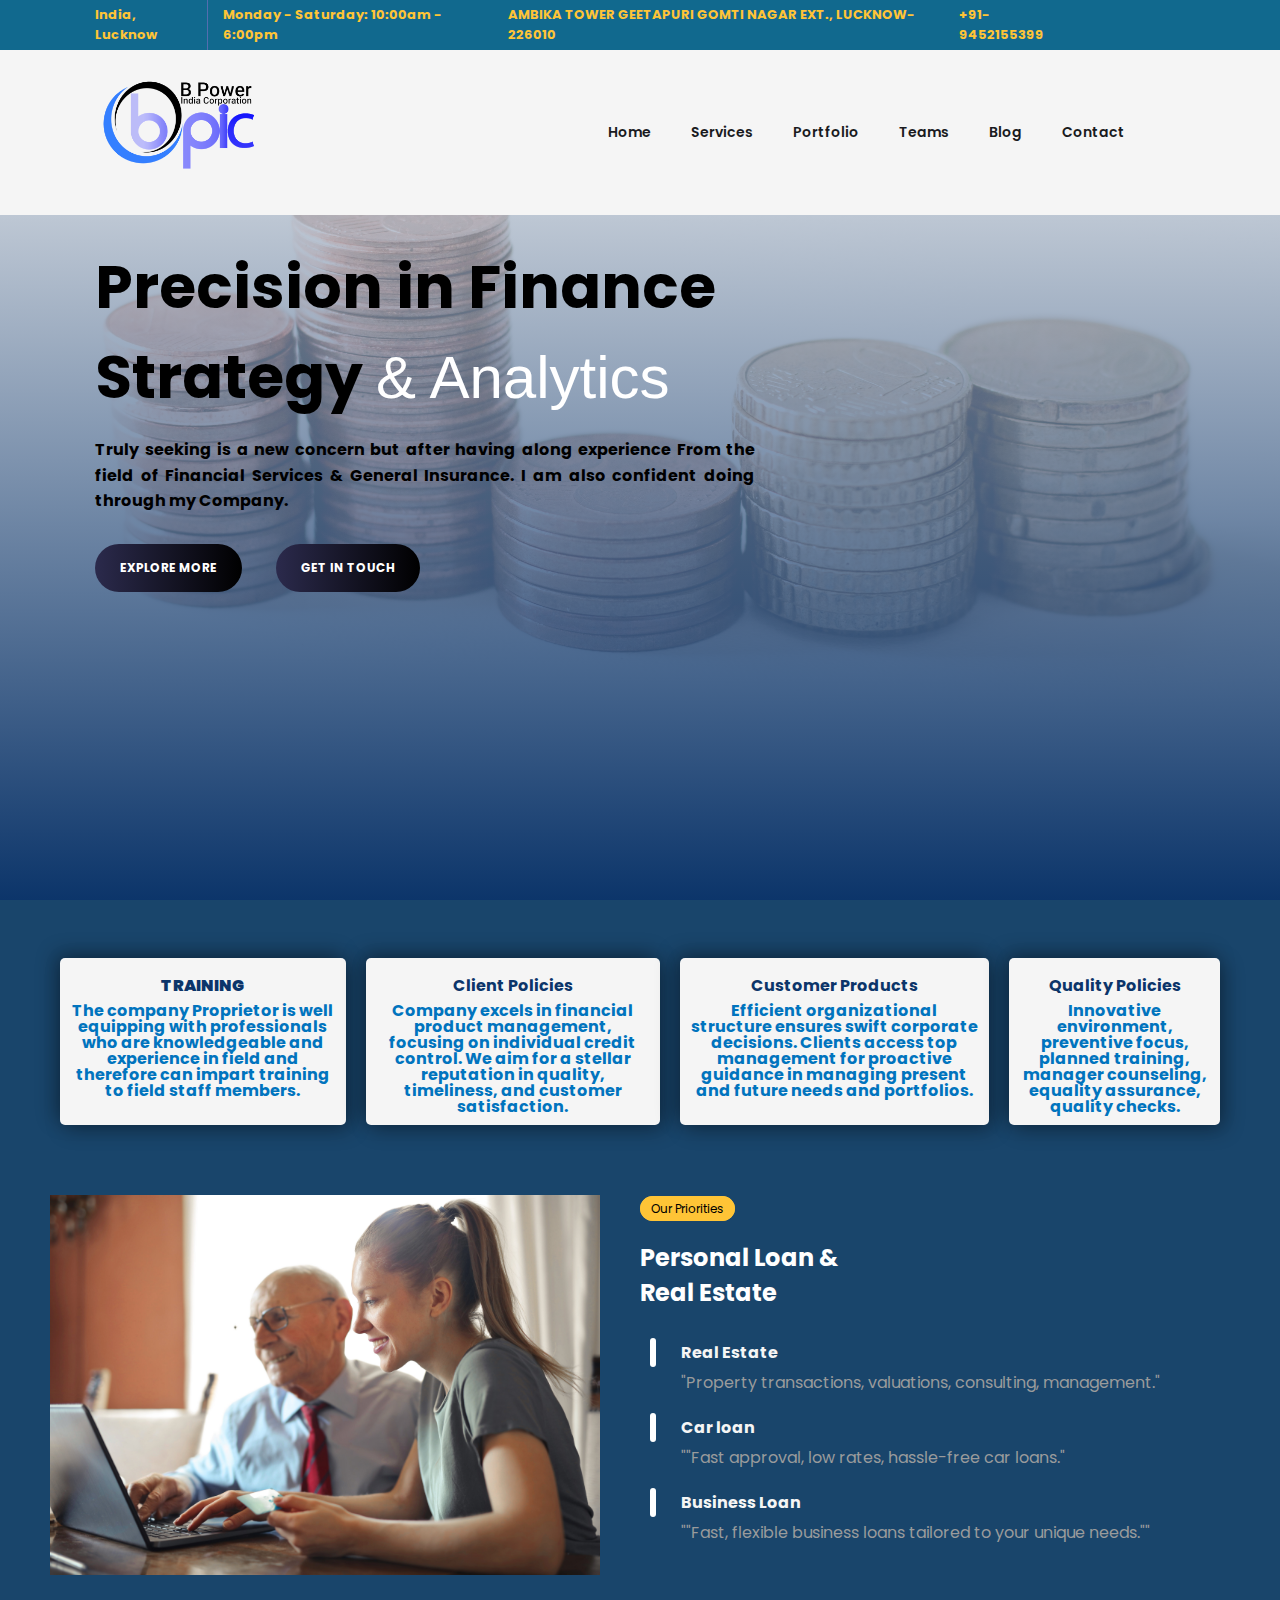
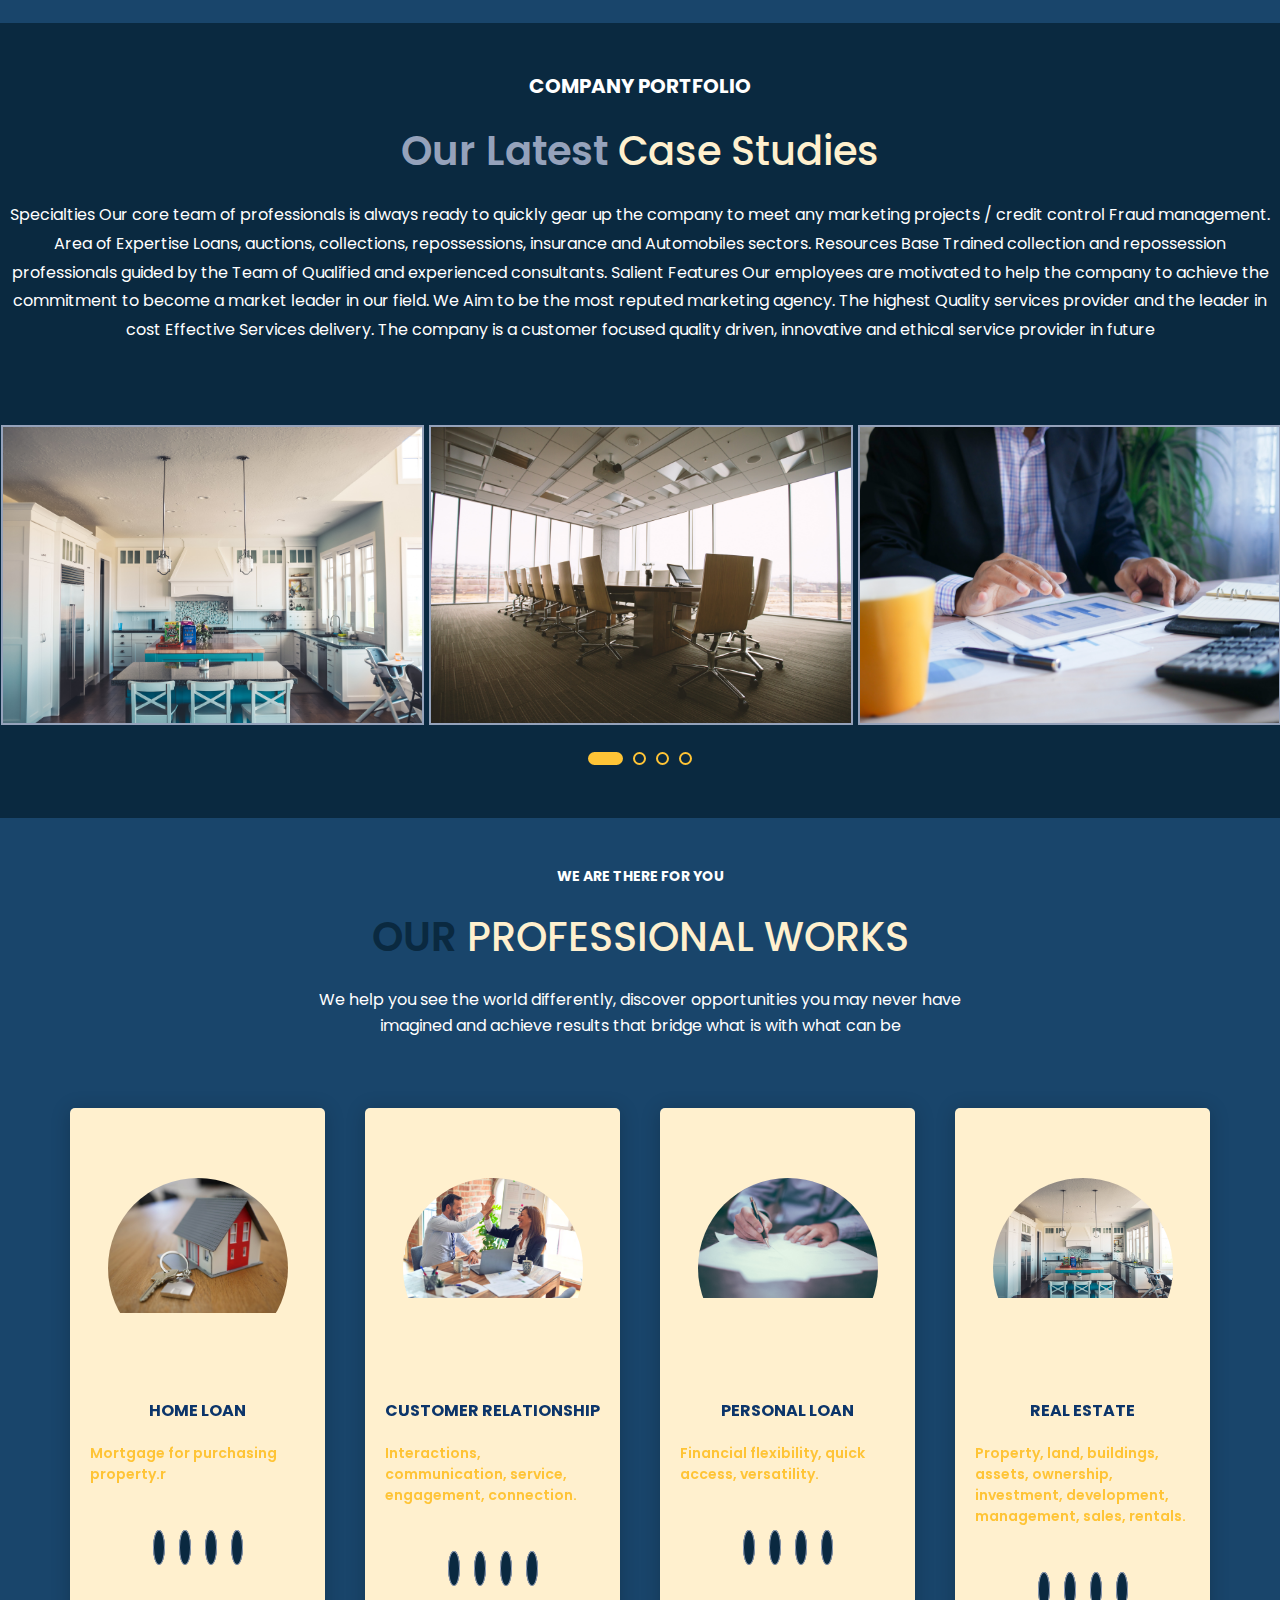
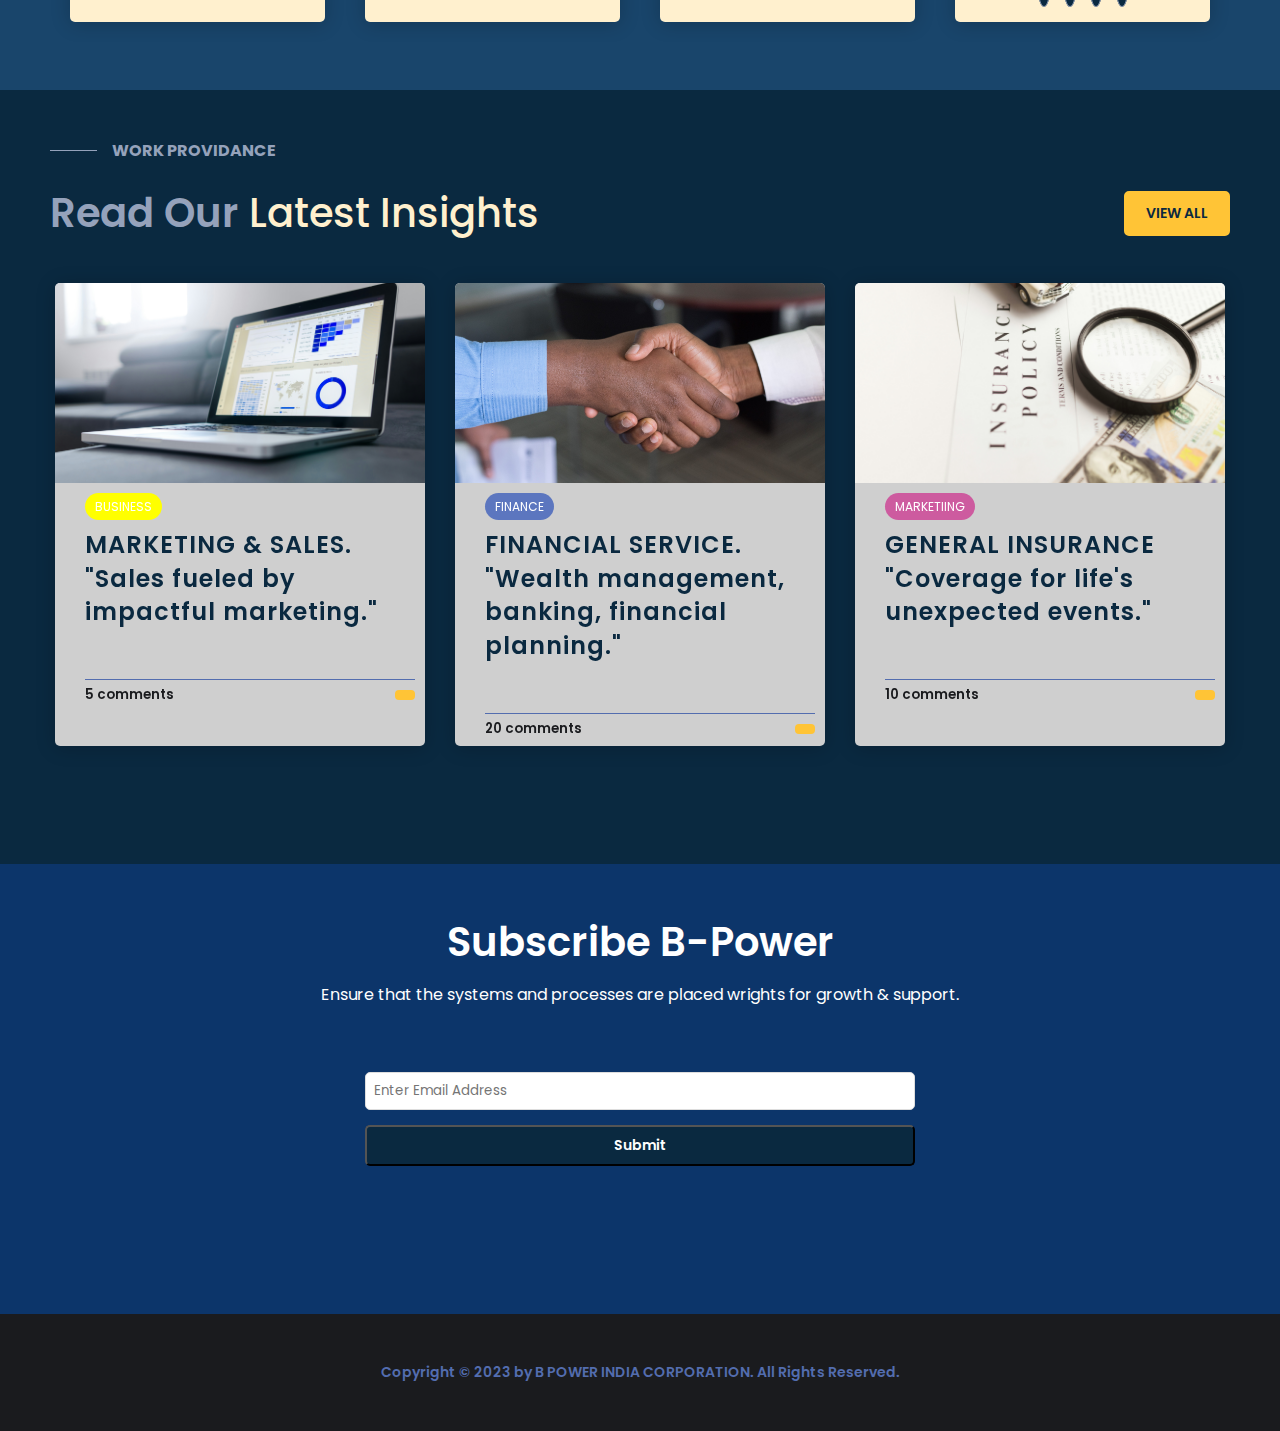
==== commit 47f55524: "Add files via upload" ====
--- a/index.html
+++ b/index.html
@@ -19,11 +19,11 @@
 
         <div class="navbar-top">
             <ul class="left">
-                <li><a href="#">India,Lucknow</a></li>
-                <li><a href="#"><i class="bx bxs-time bx-xs"></i> Mon - sat: 8:00 - 10:00</a></li>
-                <li><a href="#"><i class="bx bxs-map bx-xs"></i> AMBIKA TOWER GEETAPURI 
-                  GOMTI NAGAR EXT., LUCKNOW-226010</a></li>
-                <li><a href="#"><i class="bx bxs-phone bx-xs"></i>+91-9452155399</a></li>
+                <li><a href="#">India, Lucknow</a></li>
+                <li><a href="#"><i class="bx bxs-time bx-xs"></i> <b>Monday - Saturday: 10:00am - 6:00pm</b></a></li>
+                <li><a href="#"><i class="bx bxs-map bx-xs"></i> <b>AMBIKA TOWER GEETAPURI 
+                  GOMTI NAGAR EXT., LUCKNOW-226010</b></a></li>
+                <li><a href="#"><i class="bx bxs-phone bx-xs"></i><b>+91-9452155399</b></a></li>
             </ul>
             <ul class="right">
                 <li><a href="#"><i class="bx bxl-whatsapp bx-xs"></i></a></li>
@@ -35,14 +35,14 @@
 
         <!-- navbar bottom section -->
        <div class="navbar-bottom">
-            <a href="#home" class="brand-left"><img src="Images.png/bpic.png" height="100rem" alt="B-power"></a>
+            <a href="index.html" class="brand-left"><img src="Images.png/bpic.png" height="100rem" alt="B-power"></a>
             <ul class="menu-right">
                 <li><a href="#home">Home</a></li>
                 <li><a href="#services">Services</a></li>
                 <li><a href="#portfolio">Portfolio</a></li>
                 <li><a href="#teams">Teams</a></li>
                 <li><a href="#blog">Blog</a></li>
-                <li><a href="#contact">Contact</a></li>
+                <li><a href="contactus.html">Contact</a></li>
                 <li><a href="#"><i class="bx bx-search bx-sm" id="search-btn"></i></a></li>
             </ul>
             <div class="search-form">
@@ -54,10 +54,10 @@
        <!-- Showcase content Section -->
        <div class="showcase-content">
            <h1>Precision in Finance <br> Strategy <span>& Analytics</span></h1>
-           <p>Truly seeking is a new concern 
+           <p><b>Truly seeking is a new concern 
             but after having along experience 
             From the field of Financial Services & General Insurance. I am also 
-            confident doing through my Company.</p>
+            confident doing through my Company.</b></p>
            <a href="#" class="btn btn-left">EXPLORE MORE</a>
            <a href="#" class="btn btn-right">GET IN TOUCH</a>
        </div>
@@ -71,25 +71,25 @@
                 <div class="item">
                     <i class="bx bxs-badge-dollar bx-lg"></i>
                     <h3><b>TRAINING</b></h3>
-                    <p>The company Proprietor is well equipping with professionals who are 
+                    <p><b>The company Proprietor is well equipping with professionals who are 
                       knowledgeable and experience in field and therefore can impart training 
-                      to field staff members.
+                      to field staff members.</b>
                       </p>
                 </div>
                 <div class="item">
                     <i class="bx bxs-building-house bx-lg"></i>
-                    <h3>CLIENT BASE</h3>
-                    <p>Company excels in financial product management, focusing on individual credit control. We aim for a stellar reputation in quality, timeliness, and customer satisfaction.</p>
+                    <h3>Client Policies</h3>
+                    <p><b>Company excels in financial product management, focusing on individual credit control. We aim for a stellar reputation in quality, timeliness, and customer satisfaction.</b></p>
                 </div>
                 <div class="item">
                     <i class="bx bxs-credit-card-front bx-lg"></i>
                     <h3>Customer Products</h3>
-                    <p>Efficient organizational structure ensures swift corporate decisions. Clients access top management for proactive guidance in managing present and future needs and portfolios.</p>
+                    <p><b>Efficient organizational structure ensures swift corporate decisions. Clients access top management for proactive guidance in managing present and future needs and portfolios.</b></p>
                 </div>
                 <div class="item">
                     <i class="bx bxs-plane-alt bx-lg"></i>
-                    <h3>QUALITY POLICIES</h3>
-                    <p>Innovative environment, preventive focus, planned training, manager counseling, equality assurance, quality checks.</p>
+                    <h3>Quality Policies</h3>
+                    <p><b>Innovative environment, preventive focus, planned training, manager counseling, equality assurance, quality checks.</b></p>
                 </div>
             </div>
             <div id="goal" class="goal">
@@ -98,14 +98,14 @@
                 </div>
                 <div class="goal-text">
                     <a href="#">Our Priorities</a>
-                    <h2>Investment Banking & <br> Capital Market</h2>
+                    <h2>Personal Loan & <br> Real Estate</h2>
                     <div class="contents">
                         <div class="content p-4">
                             <i class="bx bx-check bx-sm"></i>
                         </div>
                         <div class="content p-4">
-                            <h3>Investment Management</h3>
-                            <p>Lorem ipsum dolor sit amet consectetur adipisicing elit. <br>Nam ipsa vero accusantium enim culpa iure aspernatur ?</p>
+                            <h3>Real Estate</h3>
+                            <p>"Property transactions, valuations, consulting, management."</p>
                         </div>
                     </div>
                     <div class="contents">
@@ -113,8 +113,8 @@
                             <i class="bx bx-check bx-sm"></i>
                         </div>
                         <div class="content p-4">
-                            <h3>Private Credit & Equity</h3>
-                            <p>Lorem ipsum dolor sit amet consectetur adipisicing elit. <br>Nam ipsa vero accusantium enim culpa iure aspernatur ?</p>
+                            <h3>Car loan</h3>
+                            <p>""Fast approval, low rates, hassle-free car loans."</p>
                         </div>
                     </div>
                     <div class="contents">
@@ -122,8 +122,8 @@
                             <i class="bx bx-check bx-sm"></i>
                         </div>
                         <div class="content p-4">
-                            <h3>Business Multi Solutions</h3>
-                            <p>Lorem ipsum dolor sit amet consectetur adipisicing elit. <br>Nam ipsa vero accusantium enim culpa iure aspernatur ?</p>
+                            <h3>Business Loan</h3>
+                            <p>""Fast, flexible business loans tailored to your unique needs.""</p>
                         </div>
                     </div>
                 </div>
@@ -149,18 +149,18 @@
           The company is a customer focused quality driven, innovative and 
           ethical service provider in future</p>
         <div class="owl-carousel">
-            <div class="item"><img src="images-20231126T085225Z-001/"></div>
+            <div class="item"><img src="Images.png/kenny-eliason-kdwahpWYfQo-unsplash.jpg"></div>
+            <div class="item"><img src="Images.png/benjamin-child-GWe0dlVD9e0-unsplash.jpg"></div>
+            <div class="item"><img src="Images.png/7.jpg"></div>
+            <div class="item"><img src="Images.png/2.jpg"></div>
             <div class="item"><img src="Images.png/home.avif"></div>
-            <div class="item"><img src="./images/photo4.jpg"></div>
-            <div class="item"><img src="./images/photo5.jpg"></div>
-            <div class="item"><img src="./images/photo6.jpg"></div>
-            <div class="item"><img src="./images/photo7.jpg"></div>
-            <div class="item"><img src="./images/photo8.jpg"></div>
-            <div class="item"><img src="./images/photo9.jpg"></div>
-            <div class="item"><img src="./images/photo10.jpg"></div>
-            <div class="item"><img src="./images/photo11.jpg"></div>
-            <div class="item"><img src="./images/photo12.jpg"></div>
-            <div class="item"><img src="./images/photo13.jpg"></div>
+            <div class="item"><img src="Images.png/1.jpg"></div>
+            <div class="item"><img src="Images.png/4.jpg"></div>
+            <div class="item"><img src="Images.png/2.jpg"></div>
+            <div class="item"><img src="Images.png/3.jpg"></div>
+            <div class="item"><img src="Images.png/5.jpg"></div>
+            <div class="item"><img src="Images.png/6.jpg"></div>
+            <div class="item"><img src="Images.png/8.jpg"></div>
         </div>
     </section>
 
@@ -203,7 +203,7 @@
                 </div>
                 <div class="card">
                     <div class="card-header">
-                        <img src="Images.png/scott-graham-OQMZwNd3ThU-unsplash.jpg">
+                        <img src="Images.png/4.jpg">
                     </div>
                     <div class="card-body">
                         <h3>PERSONAL LOAN</h3>
@@ -221,7 +221,7 @@
                         <img src="/Images.png/kenny-eliason-kdwahpWYfQo-unsplash.jpg">
                     </div>
                     <div class="card-body">
-                        <h3>REAL STATE</h3>
+                        <h3>REAL ESTATE</h3>
                         <h4>Property, land, buildings, assets, ownership, investment, development, management, sales, rentals.</h4>
                         <ul>
                             <li><a href="#"><i class="bx bxl-twitter bx-xs"></i></a></li>
@@ -240,7 +240,7 @@
         <div class="wrapper">
             <div class="header">
                 <span></span>
-                <h4>Business Blog</h4>
+                <h4>Work Providance</h4>
             </div>
             <div class="blog-info">
                 <h2>Read Our <span class="text-secondary">Latest Insights</span></h2>
@@ -249,39 +249,39 @@
             <div class="blog-card">
                 <div class="card">
                     <div class="card-header">
-                        <img src="/images/blog1.jpg">
+                        <img src="Images.png/marketing.jpg">
                     </div>
                     <div class="card-body">
                         <span class="tag tag-yellow">Business</span>
-                        <h4>Contactless Payments' <br> Time has come</h4>
+                        <h4>MARKETING & SALES. <br> "Sales fueled by impactful marketing."</h4>
                         <div class="footer">
-                            <small>April 7, 2022 / 5 comments</small>
+                            <small>5 comments</small>
                             <a href="#"><i class="bx bx-right-arrow-alt bx-sm"></i></a>
                         </div>
                     </div>
                 </div>
                 <div class="card">
                     <div class="card-header">
-                        <img src="/images/blog2.jpg">
+                        <img src="Images.png/finance.jpg">
                     </div>
                     <div class="card-body">
                         <span class="tag tag-purple">Finance</span>
-                        <h4>The Future of Retail: <br> Europe's Ecosystems</h4>
+                        <h4>FINANCIAL SERVICE. <br> "Wealth management, banking, financial planning."</h4>
                         <div class="footer">
-                            <small>April 11, 2022 / 20 comments</small>
+                            <small>20 comments</small>
                             <a href="#"><i class="bx bx-right-arrow-alt bx-sm"></i></a>
                         </div>
                     </div>
                 </div>
                 <div class="card">
                     <div class="card-header">
-                        <img src="/images/blog3.jpg">
+                        <img src="Images.png/insurance.jpg">
                     </div>
                     <div class="card-body">
                         <span class="tag tag-pink">Marketiing</span>
-                        <h4>Digital Transformation <br> Roadmap: Enablers</h4>
+                        <h4> GENERAL INSURANCE <br> "Coverage for life's unexpected events."</h4>
                         <div class="footer">
-                            <small>April 30, 2022 / 10 comments</small>
+                            <small>10 comments</small>
                             <a href="#"><i class="bx bx-right-arrow-alt bx-sm"></i></a>
                         </div>
                     </div>
@@ -292,8 +292,9 @@
 
     <!-- Newsletter Section -->
     <section id="contact" class="contact bg-secondary py-3">
-        <h2 class="text-center">Subscribe To Our Newsletter</h2>
-        <p class="text-center">Lorem ipsum dolor sit amet consectetur adipisicing elit. Distinctio,<br> quam asperiores qui illum tenetur atque.</p>
+        <h2 class="text-center">Subscribe B-Power</h2>
+        <p class="text-center">Ensure that the systems and processes are placed 
+          wrights for growth & support.</p>
         <div class="wrapper">
             <form class="text-center">
                 <input type="email" name="email" id="email" placeholder="Enter Email Address">
--- a/style.css
+++ b/style.css
@@ -1,12 +1,11 @@
 
-  @import url('https://fonts.googleapis.com/css2?family=Bebas+Neue&family=Cabin:wght@700&family=Noto+Sans:ital,wght@0,300;0,500;0,600;1,900&family=Nunito+Sans:opsz,wght@6..12,300&family=Open+Sans:ital,wght@1,500&family=Playfair+Display&family=Poppins:wght@200&family=Raleway:ital,wght@1,100&display=swap');
-
+@import url('https://fonts.googleapis.com/css2?family=Bebas+Neue&family=Cabin:wght@700&family=Noto+Sans:ital,wght@0,300;0,500;0,600;1,900&family=Nunito+Sans:opsz,wght@6..12,300&family=Open+Sans:ital,wght@1,400;1,500&family=Playfair+Display&family=Poppins:wght@200&family=Raleway:ital,wght@1,100&display=swap');
 
 *{
     margin: 0;
     padding: 0;
     box-sizing: border-box;
-    font-family: 'Noto Sans', sans-serif;
+    font-family: 'Poppins', sans-serif;
 }
 
 /* Smooth Scroll */
@@ -16,7 +15,7 @@
 
 /* Utility Classes */
 .text-secondary{
-    color: #0C356A;
+    color: #FFF0CE;
 }
 .text-center{
     text-align: center;
@@ -63,7 +62,7 @@
 /* Showcase Area Styling */
 
 .showcase{
-    background: linear-gradient(rgba(20, 20, 20, 0.6), rgba(7, 52, 135, 0.6)), url('Images.png/ibrahim-rifath-OApHds2yEGQ-unsplash.jpg') no-repeat center center/cover;
+    background: linear-gradient(rgba(244, 244, 244, 0.6), #0C356A), url('Images.png/ibrahim-rifath-OApHds2yEGQ-unsplash.jpg') no-repeat center center/cover;
     width: 100%;
     height: 100vh;
 }
@@ -215,7 +214,7 @@
     padding: 0 95px;
 }
 .showcase .showcase-content h1{
-    color: #2B2A4C;
+    color: #000000;
     font-size: 60px;
     margin: 15px 0;
 }
@@ -247,26 +246,26 @@
     text-align: center;
     padding: 10px;
     margin: 10px;
-    background: #0A2940;
+    background: whitesmoke;
     border-radius: 5px;
     box-shadow: 5px 5px 20px rgba(0,0,0,0.3), -5px -5px 20px rgba(0, 0, 0, 0.3);
     transition: all 0.5s ease;
 }
 
 #services .items .item h3{
-    color: #83A2FF;
+    color: #0C356A;
     font-size: 16px;
     margin: 5px;
 }
 #services .items .item p{
-    line-height: 1.4;
-    color: #95A2BB;
+    line-height: 1;
+    color: #0174BE;
 }
 #services .items .item i{
-    color: #95A2BB;
+    color: #0174BE;
 }
 #services .items .item:hover i{
-    color: #83A2FF;
+    color: #0174BE;
 }
 #services .items .item:hover{
     background:#0A2940;
@@ -300,7 +299,7 @@
     margin: 0 40px;
 }
 #goal .goal-text a{
-    color: #f4f4f4;
+    color: black;
     background: #FFC436;
     text-decoration: none;
     font-size: 12px;
@@ -315,7 +314,7 @@
 }
 #goal .goal-text h2{
     margin: 20px 0;
-    color: #0A2940;
+    color: white;
 }
 #goal .goal-text .contents{
     display: flex;
@@ -327,15 +326,15 @@
 #goal .goal-text .contents .content h3{
     font-size: 16px;
     padding-bottom: 5px;
-    color: #0174BE;
+    color: whitesmoke;
 }
 #goal .goal-text .contents .content p{
-    color: #0174BE;
+    color: #999b9c;
 }
 #goal .goal-text .contents .content i{
     color: #0174BE;
     padding: 3px;
-    background: #0A2940;
+    background: white;
     align-self: flex-start;
     border-radius: 5px;
     margin-right: 5px;
@@ -346,8 +345,8 @@
     background: #0A2940;
 }
 .portfolio h3{
-    color: #95A2BB;
-    font-size: 14px;
+    color: #ffffff;
+    font-size: 20px;
     padding-bottom: 20px;
     text-transform: uppercase;
 }
@@ -361,9 +360,9 @@
     font-weight: 500;
 }
 .portfolio p{
-    color: #95A2BB;
-    line-height: 1.6;
-    margin-bottom: 100px;
+    color: #ffffff;
+    line-height: 1.8;
+    margin-bottom: 80px;
 }
 .owl-carousel .item img{
     display: block;
@@ -395,7 +394,7 @@
 
 /* Teams Section Styling */
 #teams h3{
-    color: #0A2940;
+    color: white;
     font-size: 14px;
     padding-bottom: 20px;
     text-transform: uppercase;
@@ -410,7 +409,7 @@
     font-weight: 500;
 }
 #teams p{
-    color: #0A2940;
+    color: #ffffff;
     line-height: 1.6;
     margin-bottom: 100px;
 }
@@ -424,7 +423,7 @@
     margin: 20px;
     display: flex;
     flex-direction: column;
-    background-color: #f6f6f6;
+    background-color: #FFF0CE;
     border-radius: 5px;
     box-shadow: 0 2px 20px rgba(0,0,0,0.2);
     overflow: hidden;
@@ -460,7 +459,7 @@
 }
 #teams .wrapper .card h3{
     font-size: 16px;
-    color: #95A2BB;
+    color: #0C356A;
     padding-top: 30px;
 }
 #teams .wrapper .card .card-body h4{
@@ -684,4 +683,55 @@
     opacity: 1;
     pointer-events: auto;
     bottom: 30px;
-}+}
+/* Add this at the end of your CSS file */
+
+/* Responsive Styles */
+
+/* Small devices (portrait phones, less than 576px) */
+@media (max-width: 575.98px) {
+    .wrapper {
+        padding: 0 10px;
+    }
+
+    .showcase .navbar-top {
+        padding: 0 10px;
+    }
+
+    .showcase .navbar-bottom {
+        padding: 25px 10px;
+    }
+
+    .showcase .showcase-content {
+        padding: 0 10px;
+        margin-top: 10%;
+    }
+
+    #goal .goal-img {
+        width: 100%;
+    }
+
+    #services .items {
+        flex-wrap: wrap;
+    }
+
+    #portfolio .owl-carousel .item img {
+        width: 100%;
+    }
+
+    #teams .wrapper .card {
+        width: 100%;
+        margin: 20px 0;
+    }
+
+    #blog .wrapper .card {
+        width: 100%;
+        margin: 20px 0;
+    }
+
+    #contact .wrapper form {
+        max-width: 100%;
+    }
+}
+
+/* Rest of your existing CSS for larger screens remains unchanged */
